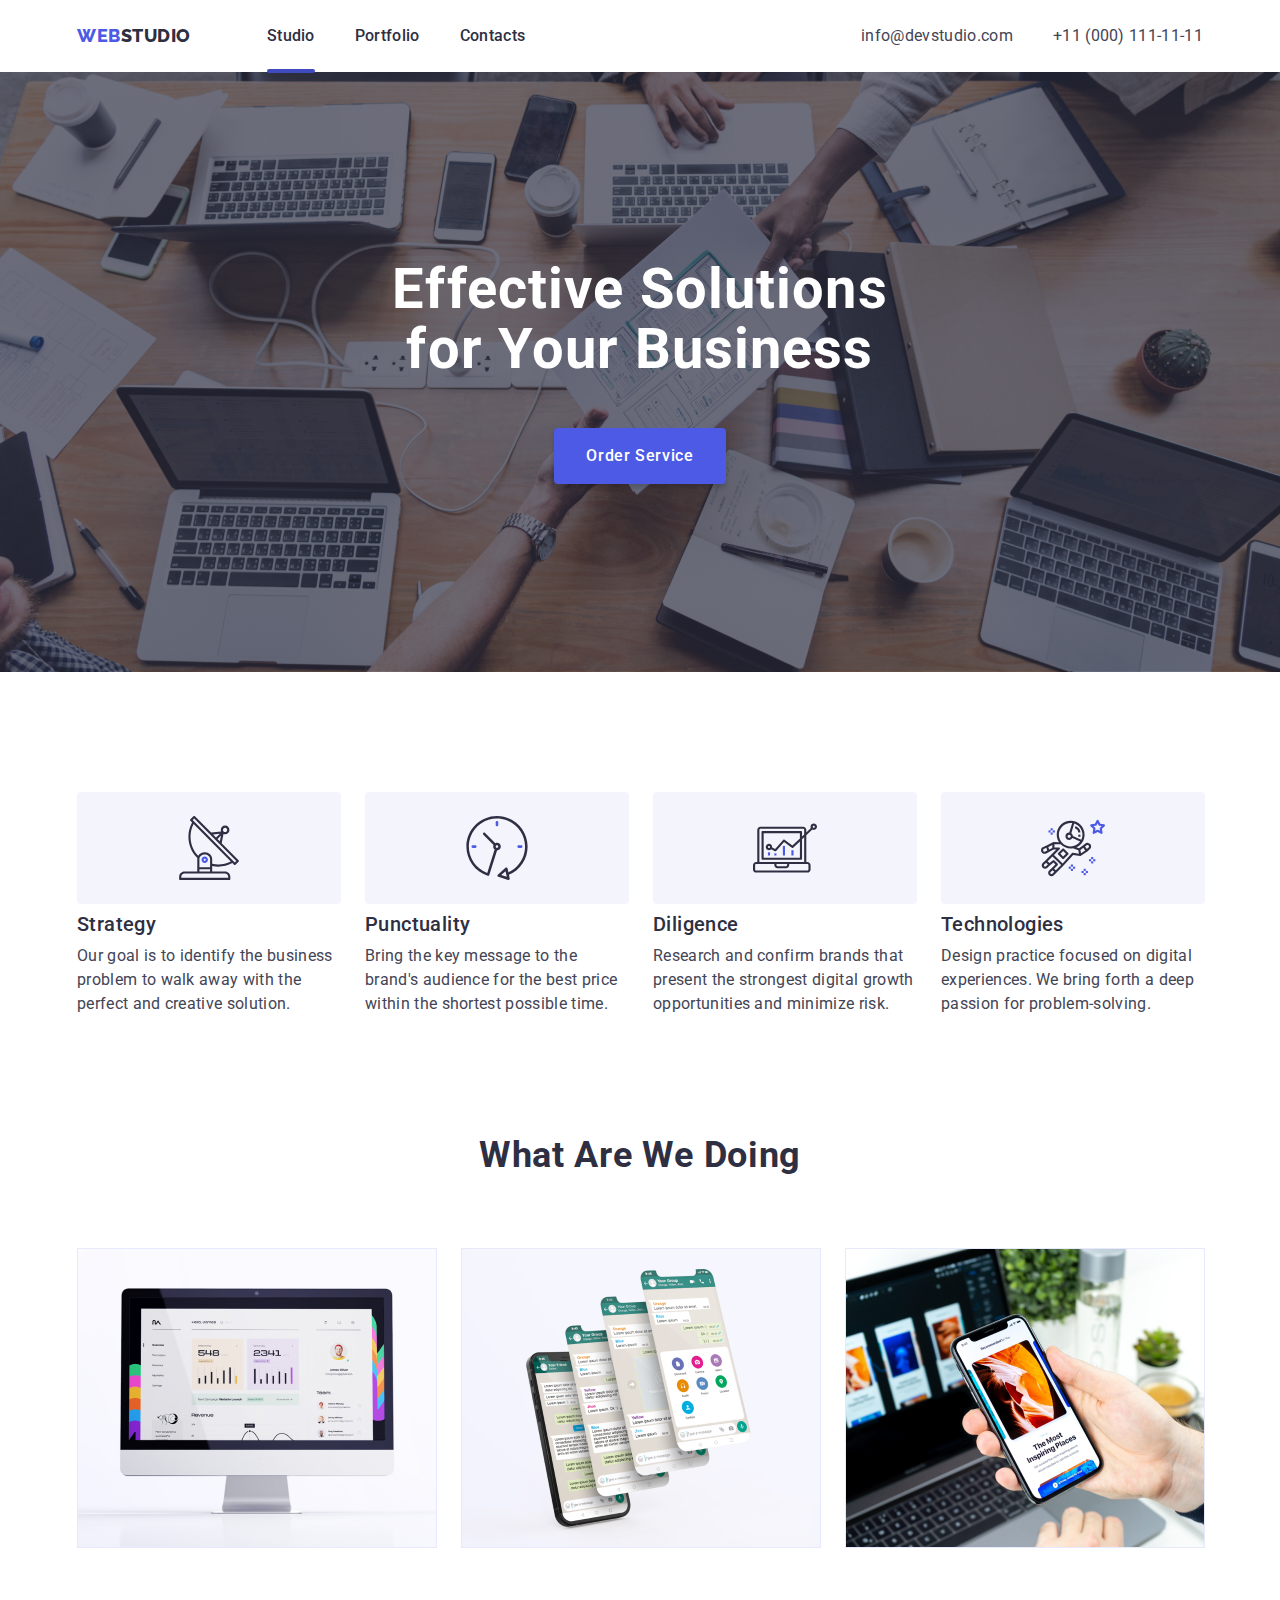
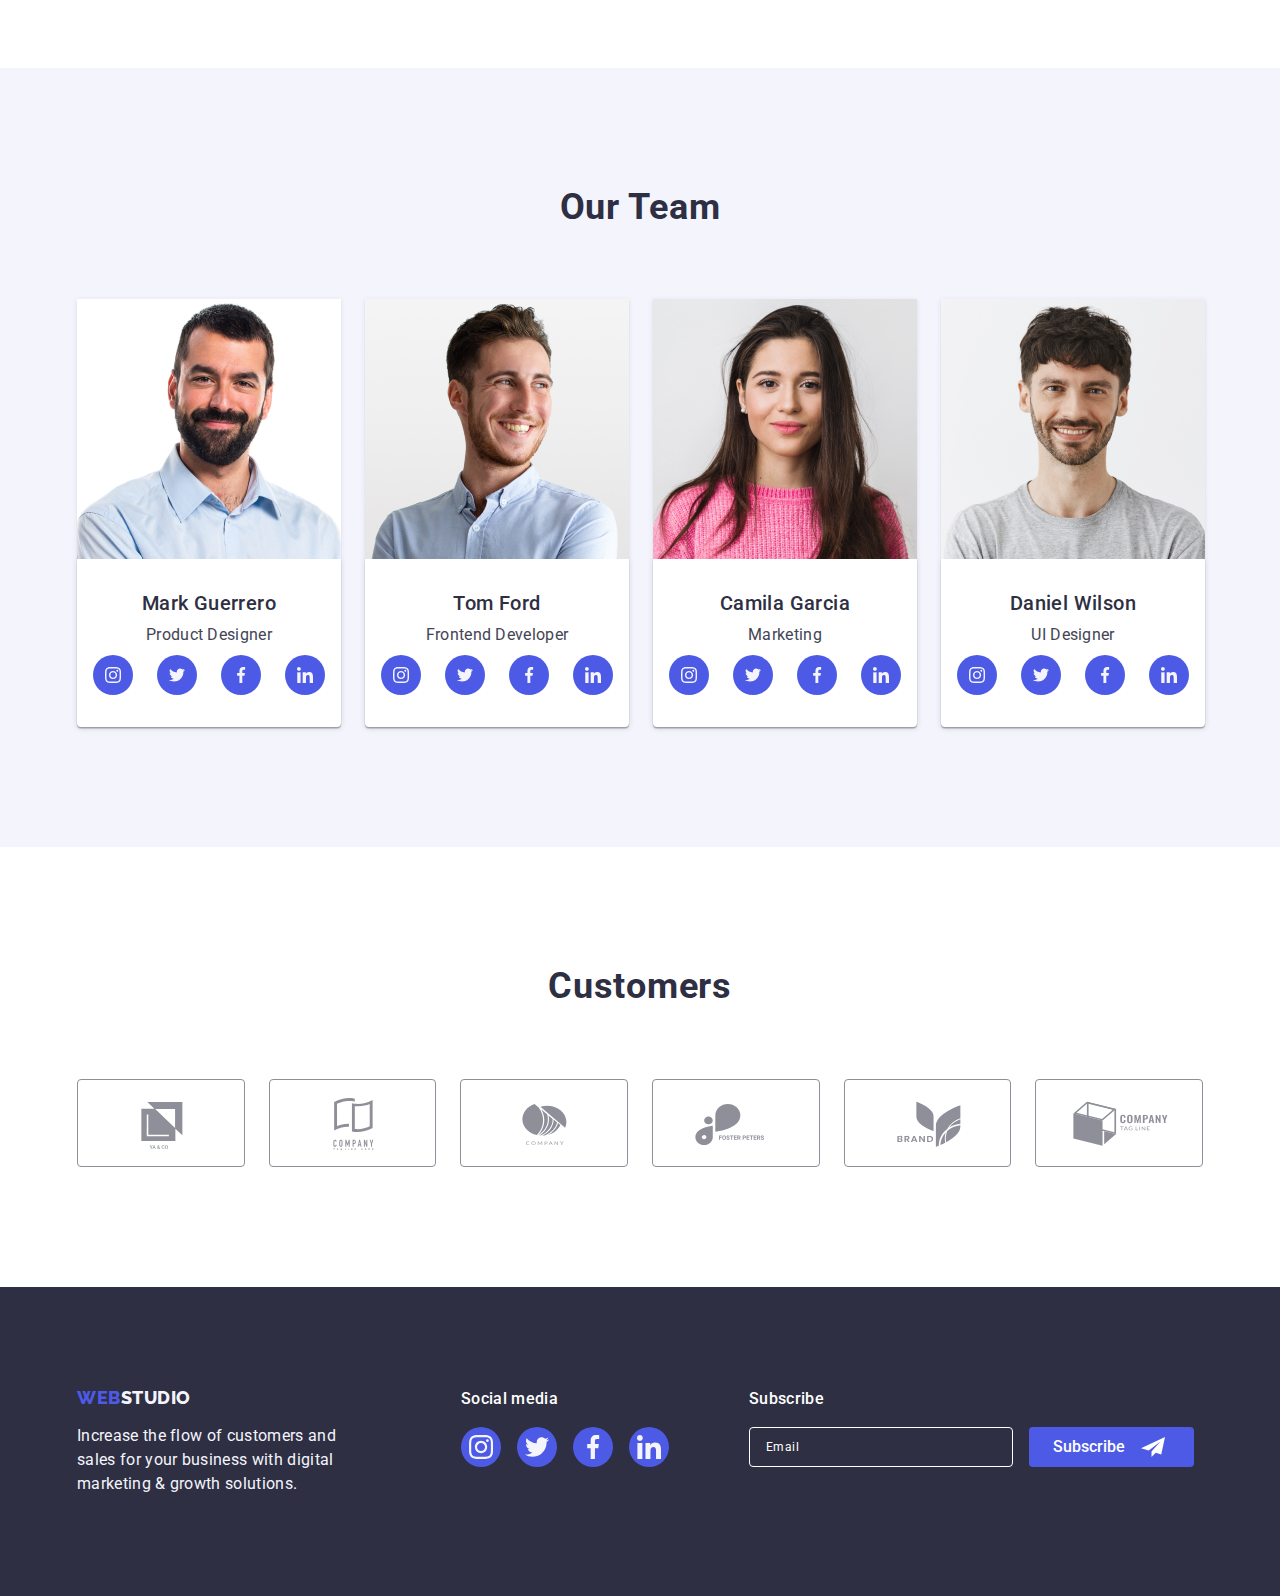
==== index.html @ 6d93e245 "new" ====
<!DOCTYPE html>
<html lang="en">
  <head>
    <meta charset="UTF-8" />
    <meta http-equiv="X-UA-Compatible" content="IE=edge" />
    <meta name="viewport" content="width=device-width, initial-scale=1.0" />
    <title>Document</title>
    <link rel="preconnect" href="https://fonts.googleapis.com" />
    <link rel="preconnect" href="https://fonts.gstatic.com" crossorigin />
    <link
      href="https://fonts.googleapis.com/css2?family=Raleway:wght@800&family=Roboto:wght@400;500;700;900&display=swap"
      rel="stylesheet"
    />
    <link
      rel="stylesheet"
      href="https://cdnjs.cloudflare.com/ajax/libs/modern-normalize/1.1.0/modern-normalize.min.css"
    />

    <link rel="stylesheet" href="./css/styles.css" />
  </head>
  <body>
    <header class="main-header">
      <div class="container page-header-container">
        <nav class="page-nav">
          <a class="logo  link" href="./index.html"
            >Web<span class="studio-header">Studio</span></a
          >

          <ul class="menu list">
            <li class="menu-item">
              <a
                class="menu-link menu-first-link link "
                href="./index.html"
                >Studio</a
              >
            </li>
            <li class="menu-item">
              <a class="menu-link  link" href="./portfolio.html">Portfolio</a>
            </li>
            <li class="menu-item">
              <a class="menu-link link" href="">Contacts</a>
            </li>
          </ul>
        </nav>
        <button type="button"

          class="mobile-menu-open js-open-menu" 
        >
          <svg class="mobile-menu-open-icon" width="32" height="22">
<use href="./images/icons.svg#icon-burger"></use>
          </svg>

          
        </button>
        
        <address class="contacts-font-normal contact-mail-phone">
          <ul class="list contact-flex">
            <li>
              <a
                class="contact  link contact-mail"
                href="mailto:info@devstudio.com"
                >info@devstudio.com</a
              >
            </li>
            <li>
              <a class="contact  link" href="tel:+110001111111"
                >+11 (000) 111-11-11</a
              >
            </li>
          </ul>
        </address>
      </div>
     
      </div>


<div class="mobile-menu js-menu-container">

  <div class="container mobile-menu-container">
<button class="mobile-menu-close-btn js-close-menu" >
    <svg class="mobile-menu-close-icon" width="8" height="8">
      <use href="./images/icons.svg#icon-close-black"></use>
    </svg>

    </button>
    <ul class="list menu-first-three">
            
            <li class="mobile-menu-first"><a class="mobile-menu-list link" href="./index.html">Studio</a></li>
            <li class="mobile-menu-first"><a class="mobile-menu-list link" href="./portfolio.html">Portfolio</a></li>
            <li class="mobile-menu-first"><a class="mobile-menu-list link" href="">Contacts</a></li>
          </ul>
            <ul class="list link menu-second-two">
              
              <li class="mobile-menu-number"><a class="mobile-menu-number link" href="tel:+110001111111"
                >+11 (000) 111-11-11</a
              ></li>
              <li class="mobile-menu-contact"><a class="link mobile-menu-contact"
                
                href="mailto:info@devstudio.com"
                >info@devstudio.com</a
              ></li>
            </ul>
         <ul class=" socials-menu list link">
                  <li class="social-list-item">
                    <a href="" class="social-list-link">
                      <svg class="social-list-icon" width="16" height="16">
                        <use href="./images/icons.svg#icon-instagram"></use>
                      </svg>
                    </a>
                  </li>
                  <li class="social-list-item">
                    <a href="" class="social-list-link">
                      <svg class="social-list-icon" width="16" height="16">
                        <use href="./images/icons.svg#icon-twitter"></use>
                      </svg>
                    </a>
                  </li>
                  <li class="social-list-item">
                    <a href="" class="social-list-link">
                      <svg class="social-list-icon" width="16" height="16">
                        <use href="./images/icons.svg#icon-facebook"></use>
                      </svg>
                    </a>
                  </li>
                  <li class="social-list-item">
                    <a href="" class="social-list-link">
                      <svg class="social-list-icon" width="16" height="16">
                        <use href="./images/icons.svg#icon-linkedin"></use>
                      </svg>
                    </a>
                  </li>
                </ul>

  </div>
  
</div>



    </header>



    <main>

<section class="section-effect-sol">
        <div class="container">
          <h1 class="effect-sol">Effective Solutions for Your Business</h1>
          <button class="order-btn" type="button" data-modal-open>
            Order Service
          </button>
        </div>
      </section>


<section class="four-blocks-section">
        <div class="container">
          <h2 class="visually-hidden container">title</h2>
          <ul class="four-blocks list">
            <li class="four-items item-strategy">
              <div class="block-icon-hide">
                <div class="four-icons-svg">
                <svg class="" width="64" height="64">
                  <use href="./images/icons.svg#icon-antenna"></use>
                </svg>
              </div>
              </div>
              

              <h3 class="higher-text-blocks">Strategy</h3>
              <p class="small-text-blocks">
                Our goal is to identify the business problem to walk away with
                the perfect and creative solution.
              </p>
            </li>
            <li class="four-items item-punctuality">
              <div class="block-icon-hide">
                <div class="four-icons-svg">
                <svg class="" width="64" height="64">
                  <use href="./images/icons.svg#icon-clock"></use>
                </svg>
              </div>
              </div>
              

              <h3 class="higher-text-blocks">Punctuality</h3>
              <p class="small-text-blocks">
                Bring the key message to the brand's audience for the best price
                within the shortest possible time.
              </p>
            </li>
            <li class="four-items item-diligence">
              <div class="block-icon-hide">
<div class="four-icons-svg">
                <svg class="" width="64" height="64">
                  <use href="./images/icons.svg#icon-diagram"></use>
                </svg>
              </div>


              </div>
              
              <h3 class="higher-text-blocks">Diligence</h3>
              <p class="small-text-blocks">
                Research and confirm brands that present the strongest digital
                growth opportunities and minimize risk.
              </p>
            </li>
            <li class="four-items item-technologies">
              <div class="block-icon-hide">
<div class="four-icons-svg">
                <svg class="" width="64" height="64">
                  <use href="./images/icons.svg#icon-astronaut"></use>
                </svg>
              </div>

              </div>
              

              <h3 class="higher-text-blocks">Technologies</h3>
              <p class="small-text-blocks">
                Design practice focused on digital experiences. We bring forth a
                deep passion for problem-solving.
              </p>
            </li>
          </ul>
        </div>
      </section>
      <section class="doing-section">
        <div class="container">
          <h2 class="we-re-doing-section">What are we doing</h2>
          <ul class="list doing-pics">
            <li class="item">
              <img
                src="./images/imageshw01/img1.jpg"
                alt="computer"
                width="360"
              />
            </li>
            <li class="item">
              <img
                src="./images/imageshw01/img2.jpg"
                alt="screen"
                width="360"
              />
            </li>
            <li class="item">
              <img src="./images/imageshw01/img3.jpg" alt="phone" width="360" />
            </li>
          </ul>
        </div>
      </section>

      <section class="section-team">
        <div class="container team-container">
          <h2 class="name-section">Our Team</h2>
          <ul class="list employees">
            <li class="team-names">


              <img srcset="./images/imageshw01/img4.jpg 1x, ./images/imageshw01/img4@2x.jpg 2x" src="./images/imageshw01/img4.jpg" alt="face" width="264" />
              <div class="name-card">
                <h3 class="higher-text">Mark Guerrero</h3>
                <p class="small-text">Product Designer</p>
                <ul class="social-list list">
                  <li class="social-list-item">
                    <a href="" class="social-list-link">
                      <svg class="social-list-icon" width="16" height="16">
                        <use href="./images/icons.svg#icon-instagram"></use>
                      </svg>
                    </a>
                  </li>
                  <li class="social-list-item">
                    <a href="" class="social-list-link">
                      <svg class="social-list-icon" width="16" height="16">
                        <use href="./images/icons.svg#icon-twitter"></use>
                      </svg>
                    </a>
                  </li>
                  <li class="social-list-item">
                    <a href="" class="social-list-link">
                      <svg class="social-list-icon" width="16" height="16">
                        <use href="./images/icons.svg#icon-facebook"></use>
                      </svg>
                    </a>
                  </li>
                  <li class="social-list-item">
                    <a href="" class="social-list-link">
                      <svg class="social-list-icon" width="16" height="16">
                        <use href="./images/icons.svg#icon-linkedin"></use>
                      </svg>
                    </a>
                  </li>
                </ul>
              </div>
            </li>
            <li class="team-names">
              <img srcset="./images/imageshw01/img5.jpg 1x, ./images/imageshw01/img5@2x.jpg 2x" src="./images/imageshw01/img5.jpg" alt="face" width="264" />
              <div class="name-card">
                <h3 class="higher-text">Tom Ford</h3>
                <p class="small-text">Frontend Developer</p>
                <ul class="social-list list">
                  <li class="social-list-item">
                    <a href="" class="social-list-link">
                      <svg class="social-list-icon" width="16" height="16">
                        <use href="./images/icons.svg#icon-instagram"></use>
                      </svg>
                    </a>
                  </li>
                  <li class="social-list-item">
                    <a href="" class="social-list-link">
                      <svg class="social-list-icon" width="16" height="16">
                        <use href="./images/icons.svg#icon-twitter"></use>
                      </svg>
                    </a>
                  </li>
                  <li class="social-list-item">
                    <a href="" class="social-list-link">
                      <svg class="social-list-icon" width="16" height="16">
                        <use href="./images/icons.svg#icon-facebook"></use>
                      </svg>
                    </a>
                  </li>
                  <li class="social-list-item">
                    <a href="" class="social-list-link">
                      <svg class="social-list-icon" width="16" height="16">
                        <use href="./images/icons.svg#icon-linkedin"></use>
                      </svg>
                    </a>
                  </li>
                </ul>
              </div>
            </li>
            <li class="team-names">
              <img srcset="./images/imageshw01/img6.jpg 1x, ./images/imageshw01/img6@2x.jpg 2x" src="./images/imageshw01/img6.jpg" alt="face" width="264" />
              <div class="name-card">
                <h3 class="higher-text">Camila Garcia</h3>
                <p class="small-text">Marketing</p>
                <ul class="social-list list">
                  <li class="social-list-item">
                    <a href="" class="social-list-link">
                      <svg class="social-list-icon" width="16" height="16">
                        <use href="./images/icons.svg#icon-instagram"></use>
                      </svg>
                    </a>
                  </li>
                  <li class="social-list-item">
                    <a href="" class="social-list-link">
                      <svg class="social-list-icon" width="16" height="16">
                        <use href="./images/icons.svg#icon-twitter"></use>
                      </svg>
                    </a>
                  </li>
                  <li class="social-list-item">
                    <a href="" class="social-list-link">
                      <svg class="social-list-icon" width="16" height="16">
                        <use href="./images/icons.svg#icon-facebook"></use>
                      </svg>
                    </a>
                  </li>
                  <li class="social-list-item">
                    <a href="" class="social-list-link">
                      <svg class="social-list-icon" width="16" height="16">
                        <use href="./images/icons.svg#icon-linkedin"></use>
                      </svg>
                    </a>
                  </li>
                </ul>
              </div>
            </li>
            <li class="team-names">
              <img srcset="./images/imageshw01/img7.jpg 1x, ./images/imageshw01/img7@2x.jpg 2x" src="./images/imageshw01/img7.jpg" alt="face" width="264" />
              <div class="name-card">
                <h3 class="higher-text">Daniel Wilson</h3>
                <p class="small-text">UI Designer</p>
                <ul class="social-list list">
                  <li class="social-list-item">
                    <a href="" class="social-list-link">
                      <svg class="social-list-icon" width="16" height="16">
                        <use href="./images/icons.svg#icon-instagram"></use>
                      </svg>
                    </a>
                  </li>
                  <li class="social-list-item">
                    <a href="" class="social-list-link">
                      <svg class="social-list-icon" width="16" height="16">
                        <use href="./images/icons.svg#icon-twitter"></use>
                      </svg>
                    </a>
                  </li>
                  <li class="social-list-item">
                    <a href="" class="social-list-link">
                      <svg class="social-list-icon" width="16" height="16">
                        <use href="./images/icons.svg#icon-facebook"></use>
                      </svg>
                    </a>
                  </li>
                  <li class="social-list-item">
                    <a href="" class="social-list-link">
                      <svg class="social-list-icon" width="16" height="16">
                        <use href="./images/icons.svg#icon-linkedin"></use>
                      </svg>
                    </a>
                  </li>
                </ul>
              </div>
            </li>
          </ul>
        </div>
      </section>


      <section class="customers">
        <div class="container">
          <h2 class="name-section">Customers</h2>
          <ul class="list customers-list">
            <li class="cust-item">
              <a href="" class="cust-link">
                <svg class="cust-icon" width="104" height="56">
                  <use href="./images/icons.svg#icon-logo1"></use>
                </svg>
              </a>
            </li>
            <li class="cust-item">
              <a href="" class="cust-link">
                <svg class="cust-icon" width="104" height="56">
                  <use href="./images/icons.svg#icon-logo2"></use>
                </svg>
              </a>
            </li>
            <li class="cust-item">
              <a href="" class="cust-link">
                <svg class="cust-icon" width="104" height="56">
                  <use href="./images/icons.svg#icon-logo3"></use>
                </svg>
              </a>
            </li>
            <li class="cust-item">
              <a href="" class="cust-link">
                <svg class="cust-icon" width="104" height="56">
                  <use href="./images/icons.svg#icon-logo4"></use>
                </svg>
              </a>
            </li>
            <li class="cust-item">
              <a href="" class="cust-link">
                <svg class="cust-icon" width="104" height="56">
                  <use href="./images/icons.svg#icon-logo5"></use>
                </svg>
              </a>
            </li>
            <li class="cust-item">
              <a href="" class="cust-link">
                <svg class="cust-icon" width="104" height="56">
                  <use href="./images/icons.svg#icon-logo6"></use>
                </svg>
              </a>
            </li>
          </ul>
        </div>
      </section>

      <footer class="footer-back">
      <div class="footer-gap container">
        <div class="flex-logo-and-social">
 <div class="footer-content">
          <a class="logo link footer-link" href="./index.html"
            >Web<span class="studio-footer">Studio</span></a
          >

          <p class="footer-text">
            Increase the flow of customers and sales for your business with
            digital marketing & growth solutions.
          </p>
        </div>
        <div class="footer-media-block">
          <p class="footer-text-social">Social media</p>
          <ul class="social-list-footer list">
            <li class="social-list-item">
              <a href="" class="footer-media-hover">
                <svg class="social-list-icon" width="24" height="24">
                  <use href="./images/icons.svg#icon-instagram"></use>
                </svg>
              </a>
            </li>
            <li class="social-list-item">
              <a href="" class="footer-media-hover">
                <svg class="social-list-icon" width="24" height="24">
                  <use href="./images/icons.svg#icon-twitter"></use>
                </svg>
              </a>
            </li>
            <li class="social-list-item">
              <a href="" class="footer-media-hover">
                <svg class="social-list-icon" width="24" height="24">
                  <use href="./images/icons.svg#icon-facebook"></use>
                </svg>
              </a>
            </li>
            <li class="social-list-item">
              <a href="" class="footer-media-hover">
                <svg class="social-list-icon" width="24" height="24">
                  <use href="./images/icons.svg#icon-linkedin"></use>
                </svg>
              </a>
            </li>
          </ul>
        </div>

        </div>
       

        <div class="footer-subscribe">
          <p class="footer-text-social">Subscribe</p>

          <div class="email-and-plane ">
            <form class="form-footer">
              <input
                class="email-footer-input"
                type="email"
                name="user_email"
                placeholder="Email"
                pattern="[a-z0-9._%+-]+@[a-z0-9.-]+\.[a-z]{2,}$"
              />
           

            
              <button class="subscribe-button subscribe-btn-icon" type="submit">
                Subscribe
                <svg class="plane-icon" width="24" height="24">
                  <use href="./images/icons.svg#icon-subscribe"></use>
                </svg>
              </button>
            </form>
            </div>
          </div>
        </div>
      </div>
    </footer>


    <div class="backdrop is-hidden" data-modal>
      <div class="modal">
        <button type="button" class="modal-close-btn" data-modal-close>
          <svg class="modal-close-btn-icon" width="8" height="8">
            <use href="./images/icons.svg#icon-close-black"></use>
          </svg>
        </button>
        <p class="modal-highlight">
          Leave your contacts and we will call you back
        </p>
        <form class="modal-form">
          <label class="modal-form-field">
            <span class="modal-form-input-desc">Name</span>
            <span class="modal-form-input-wrapper">
              <input
                type="text"
                name="user_name"
                class="modal-form-input"
                required
                pattern="[a-zA-Zа-яА-ЯіІїЇ]+"
                minlength="2"
              />
              <svg class="modal-form-input-icon" width="18" height="24">
                <use href="./images/icons.svg#icon-person"></use>
              </svg>
            </span>
          </label>
          <label class="modal-form-field">
            <span class="modal-form-input-desc">Phone</span>
            <span class="modal-form-input-wrapper">
              <input
                type="tel"
                name="user_phone"
                class="modal-form-input"
                required
                pattern="[0-9]{3}-[0-9]{3}-[0-9]{2}-[0-9]{2}"
                title="xxx-xxx-xx-xx"
              />
              <svg class="modal-form-input-icon" width="18" height="24">
                <use href="./images/icons.svg#icon-phone"></use>
              </svg>
            </span>
          </label>
          <label class="modal-form-field">
            <span class="modal-form-input-desc">Email</span>
            <span class="modal-form-input-wrapper">
              <input
                type="email"
                name="user_email"
                class="modal-form-input"
                required
                pattern="[a-z0-9._%+-]+@[a-z0-9.-]+\.[a-z]{2,}$"
              />
              <svg class="modal-form-input-icon" width="18" height="24">
                <use href="./images/icons.svg#icon-email"></use>
              </svg>
            </span>
          </label>
          <label class="modal-form-field">
            <span class="modal-form-input-desc">Comment</span>
            <textarea
              name="user_message"
              class="modal-form-message"
              placeholder="Text input"
            ></textarea>
          </label>

          <label for="user-policy" class="label-check">
            <input
              id="user-policy"
              type="checkbox"
              name="user_policy"
              class="checkbox"
            />
            <span class="icon-check"> </span>

            I accept the terms and conditions of the
            <a class="modal-privacy-policy" href="">Privacy Policy</a>
          </label>
          <button class="send-btn" type="submit" class="modal-form-submit">
            Send
          </button>
        </form>
      </div>
    </div>

    <script src="./js/modal.js"></script>


      
    </main>

    
   
<script src="./js/mobile-menu.js"></script>

      </body>
</html>
---- css/styles.css ----
:root {
    --primary-text-color: #434455;
    --ocean-color: #404bbf;
    --iris-color: #4d5ae5;
    --primary-white-color: #e5e5e5;
    --header-words-color: #2E2F42;
    
}

 .menu {
     display: none;
 }


 .modal {
     position: absolute;
     width: 392px;
     height: 584px;
     background-color: #FCFCFC;
     box-shadow: 0px 1px 1px rgba(0, 0, 0, 0.14), 0px 1px 3px rgba(0, 0, 0, 0.12), 0px 2px 1px rgba(0, 0, 0, 0.2);
     border-radius: 4px;
     top: 50%;
     left: 50%;
     transform: translate(-50%, -50%) scale(1);
     padding: 72px 24px 24px 24px;

 }

 .four-blocks {
     display: flex;
     flex-wrap: wrap;
     gap: 72px 24px;

 }

 .effect-sol {
     margin: 0 auto 72px;
    font-weight: 700;
        text-align: center;
        letter-spacing: 0.02em;
 }


 .order-btn {
     margin: 0 auto;
     font-family: 'Roboto', sans-serif;
     font-weight: 500;
     font-size: 16px;
     line-height: 1.5;
     display: flex;
     align-items: center;

     letter-spacing: 0.04em;
     color: #FFFFFF;
     background-color: #4D5AE5;
     box-shadow: 0px 4px 4px rgba(0, 0, 0, 0.15);
     border-radius: 4px;
     padding-top: 16px;
     padding-left: 32px;
     padding-bottom: 16px;
     padding-right: 32px;

     cursor: pointer;
     border: transparent;
     display: block;
     min-width: 169px;
     height: 56px;
     transition: background-color 250ms cubic-bezier(0.4, 0, 0.2, 1);



 }
 
h1,h2,h3,h4,p {
    margin-top: 0;
    margin-bottom: 0;
}

ul, ol {
    margin-top: 0;
    margin-bottom: 0;
    padding-left: 0;
}

img {
    display: block;
}
.link {
    text-decoration: none;
}

button {
    cursor: pointer;
}

.current {
    color: var(--ocean-color);
}
    body {
        font-family: 'Roboto', sans-serif;
        background-color:#FFFFFF;
        color: var(--primary-text-color)
    }
    .list {
        list-style: none;
    }

    .container {
        padding-left: 16px;
        padding-right: 16px;
       
        
    }

         .visually-hidden {
    
             position: absolute;
             width: 1px;
             height: 1px;
             margin: -1px;
             border: 0;
             padding: 0;
             white-space: nowrap;
             clip-path: inset(100%);
             clip: rect(0 0 0 0);
             overflow: hidden;
         }

          .mobile-menu-close-btn {
            background: transparent;
border: 1px solid #E7E9FC;
            padding: 0;
            line-height: 0;
            position: absolute;
            top: 24px;
            right: 24px;
            display: flex;
            justify-content: center;
                align-items: center;
                width: 24px;
                height: 24px;
                border-radius: 50%;
          }
address {
    font-style: normal;
}

.mobile-menu-open-icon {
    stroke: black;
    justify-content: center;
        align-items: center;
     
}
.mobile-menu-open {
    background-color: transparent;
    border: none;
    padding: 0;
    line-height: 0;
    top: 24px;
    right: 16px;
    padding-bottom: 24px;
}



.section-effect-sol {
    background-color: #2E2F42;
    background-repeat: no-repeat;
    background-position: center;
    background-size: cover;
    margin-left: auto;
    margin-right: auto;
}
           @media screen and (min-width: 428px) {
        .container {
            width: 426px;
            margin-left: auto;
            margin-right: auto;
    
        } }


.four-blocks-section {
    padding: 96px 0;
    gap: 24px;
}


.four-icons-svg {
    background-color: #F4F4FD;
    justify-content: center;
    align-items: center;
    border-radius: 4px;
    display: flex;
    width: 264px;
    height: 112px;
    margin-bottom: 8px;
}

 .higher-text-blocks {
     letter-spacing: 0.02em;
     color: var(--header-words-color);
     margin-bottom: 8px;

 }



 .small-text-blocks {
     font-size: 16px;
     line-height: 1.5;

     letter-spacing: 0.02em;
     color: var(--primary-text-color);

 }


  .doing-section {

      padding-bottom: 120px;
  }

  .we-re-doing-section {

      font-weight: 700;
      font-size: 36px;
      line-height: 1.11;
      text-align: center;
      letter-spacing: 0.02em;
      text-transform: capitalize;
      color: var(--header-words-color);
      background-color: #FFFFFF;
      margin-bottom: 72px;

  }

  .doing-pics {
      display: flex;
      justify-content: space-between;
      gap: 24px;
  }


 .page-header-container {
     display: flex;}

    /* @media screen and (min-width: 428px) { */
       
/* .modal {
        position: absolute;
        width: 392px;
        height: 584px;
        background-color: #FCFCFC;
        box-shadow: 0px 1px 1px rgba(0, 0, 0, 0.14), 0px 1px 3px rgba(0, 0, 0, 0.12), 0px 2px 1px rgba(0, 0, 0, 0.2);
        border-radius: 4px;
        top: 50%;
        left: 50%;
        transform: translate(-50%, -50%) scale(1);
        padding: 72px 24px 24px 24px;

    }
.four-blocks {
        display: flex;
        flex-wrap: wrap;
        gap: 72px 24px;

    }
        .effect-sol {
                margin: 0 auto 72px;
            }
        
        .container {
            width: 426px;
            margin-left: auto;
                margin-right: auto;
            
        }

          .effect-sol {
              font-weight: 700;
    
              text-align: center;
              letter-spacing: 0.02em;
          } */
           
    /* } */

    @media screen and (min-width: 768px) {
.section-team {
        padding-top: 120px;
        padding-bottom: 120px;

    }
.modal {
        width: 408px;
        

    }
/* .four-items {
    width: 356px;
} */

.effect-sol {
        font-size: 56px;
        line-height: 1.07;
        
                margin: 0 auto 36px;
            

    }

        .section-effect-sol {
                background-image: linear-gradient(rgba(46, 47, 66, 0.7), rgba(46, 47, 66, 0.7)), url(../images/imageshw07/bg_tablet.jpg);
            }
        .container {
                width: 766px;
                 
            }
                       
            .mobile-menu-open {
                display: none;
            }

                         .menu {
                             display: flex;
                             align-items: center;
                             gap: 40px;
                             margin-left: 120px;
                         }

                .menu-link {
                    display: block;
                    font-weight: 500;
                    font-size: 16px;
                    line-height: 1.5;
                    letter-spacing: 0.02em;
                    color: #2e2f42;
                    padding: 24px 0;
                    transition: color 250ms cubic-bezier(0.4, 0, 0.2, 1);
                    position: relative;
        
                }

    .menu-link:hover {
                                    color: var(--ocean-color);
                                }
                
   .menu-link:focus {
                                    color: var(--ocean-color);
                                }

 .page-header-container {
                     align-items: center;
                   justify-content: space-between;
                                                                }
   
   .contact {

       font-size: 16px;
       line-height: 1.5;
       letter-spacing: 0.02em;
       color: var(--primary-text-color);
       transition: color 250ms cubic-bezier(0.4, 0, 0.2, 1);


   }

   .contact:hover {
       color: var(--ocean-color)
   }

   .contact:focus {
       color: var(--ocean-color);
   }

   .link {
       text-decoration:none;
   }

   .page-nav {
       display: flex;
       align-items: center;
       margin-right: auto;
   }

   .studio-header {
       color: #2E2F42;
   }

   .menu-item {
       gap: 40px;
   }

   
   .menu-first-link::after {
       display: block;
       content: "";
       width: 48px;
       height: 4px;
       background-color: #404BBF;
       border-radius: 2px;
       margin: 0 auto;
       position: absolute;
       bottom: -1px;
   }

   .menu-second-link::after {
       display: block;
       content: "";
       width: 66px;
       height: 4px;
       background-color: #404BBF;
       border-radius: 2px;
       margin: 0 auto;
       position: absolute;
       bottom: -1px;

   }

   .menu-third-link::after {
       display: block;
       content: "";
       width: 67px;
       height: 4px;
       background-color: #404BBF;
       border-radius: 2px;
       margin: 0 auto;
       position: absolute;
       bottom: -1px;

   }
   
.customers-list {
    gap: 24px;
}   


.mobile-menu {
    display: none;
}
        }





                                                            
        @media screen and (min-width: 1158px) {
.four-blocks {
        flex-wrap: nowrap;


    }
            
.effect-sol {
                    margin: 0 auto 48px;
}
.section-effect-sol {
        background-image: linear-gradient(rgba(46, 47, 66, 0.7), rgba(46, 47, 66, 0.7)), url(../images/imageshw04/bg1-hw4.jpg);
            padding: 188px 0;
    }
            .menu {
                    margin-left: 76px;
                }
            .container {
                width: 1158px;
    
            }

                        .contact-flex {
                            display: flex;
                            gap: 40px;
                        } 



.cust-item {
    width: calc((100% - 120px)/6);

}

.customers {

    padding-top: 120px;
    padding-bottom: 120px;
}


.small-text-blocks {
        font-weight: 400;
}

.higher-text-blocks {
    font-weight: 500;
        font-size: 20px;
        line-height: 1.2;
}
.four-blocks-section {
    padding: 120px 0;
    gap: 24px;
}

 .footer-back {
     background-color: #2e2f42;
     padding: 100px 0;
 }
 .footer-gap {
     display: flex;
     align-items: baseline;
 }
 .footer-content {
     margin-right: 120px;
      
 }

 .footer-media-block {
    margin-right: 80px;
 }
 .form-footer {
     display: flex;
 }

.flex-logo-and-social {
    display: flex;
}
 .email-footer-input {
     width: 264px;
 }


        }


 









@media screen and (max-width:1158px) {

    

.employees {
            display: flex;
            flex-wrap: wrap;
            margin-left: auto;
                margin-right: auto;
            
        }

        
}



@media screen and (max-width:1157px) {

    .section-effect-sol {
            
            padding: 112px 0;
            
    
        }
     .cust-item {
            margin-bottom: 72px;
        }
        .customers {
           padding-top: 96px;
           padding-bottom: 96px; 
        }
        .doing-section {
                    display: none;
        }

        
        .block-icon-hide {
            display: none;
        }

.small-text-blocks {
        font-weight: 500;
}

        .higher-text-blocks {
            font-weight: 700;
                font-size: 36px;
                line-height: 1.1;
        }

                

  .footer-back {
    background-color: #2e2f42;
   padding: 96px 0;
                
                
                                 }
}

       
@media screen and  (min-width:768px) and (max-width:1157px) {
.team-container {
    width: 584px;
}
    .menu {
        margin-left: 120px;
    }

.four-items {
    width: calc((100% - 32px)/2);
}
   
        .cust-item {
            width: calc((100% - 48px)/3);
    
        }
      
        .employees {
            gap: 24px;

        }

           
                   .form-footer {
                       display: flex;
                   }
           .footer-media-block {
             margin-right: 80px;
           
                                   }
                   
            .flex-logo-and-social {
                display: flex;
                margin-bottom: 72px;
                gap: 24px;
            }

                        .subscribe-button {
                            margin-left: 8px;
                        }

   .email-footer-input {
       width: 264px;
   }

   
                                                }
           
  @media screen and (max-width:767px) {
.contacts-font-normal {
        display: none;
    }

        .main-header {
            padding-top: 24px;
        }
  }


@media screen and (min-width:428px) and (max-width:767px) {
    
.team-container {
    width: 296px;
}
    .section-effect-sol {
            background-image: linear-gradient(rgba(46, 47, 66, 0.7), rgba(46, 47, 66, 0.7)), url(../images/imageshw07/bg_mobile.jpg);
    
        }
    
       
    
        
    
        .section-team {
            padding-top: 96px;
            padding-bottom: 96px;
        }
    
    
       
    
        .customers-list {
            gap: 16px;
        }
    
        .higher-text-blocks {
            text-align: center;
    
        }
    
    
        .footer-gap {
            display: inline-block;
        }
    
        .footer-media-block {
            margin-bottom: 72px;
        }
    
        .subscribe-button {
            margin-top: 16px;
        }
    .page-header-container {
justify-content: space-between;       }
    .effect-sol {
    font-size: 36px;
    line-height: 1.1;

       text-transform: capitalize; 
    }

    .cust-item {
        width: calc((100% - 16px)/2);

    }
          .form-footer {
              display: block;
            align-items: center;
                text-align: center;
                margin-right: auto;
                    margin-left: auto;

          }

          .footer-back {
                        text-align: center;
          }
            
            .footer-media-block {
                margin-right: auto;
                margin-left: auto;
            }

                        .footer-content {
                            margin-right: auto;
                            margin-left: auto;
                            
                            margin-bottom: 72px;
                        }

           .subscribe-button {
            margin-right: auto;
                margin-left: auto;
           }
  
.email-footer-input {
width: 398px ;}

.small-text-blocks {
    width: 396px;
}
}




 @media screen and (min-device-pixel-ratio: 2) and (max-width: 767px), screen and (min-resolution: 192dpi) and (max-width: 767px), screen and (min-resolution: 2dppx) and (max-width: 767px)
 {
    .section-effect-sol {
background-image: linear-gradient(rgba(46, 47, 66, 0.7), rgba(46, 47, 66, 0.7)), url(../images/imageshw07/bg_mobile@2x.jpg);
    }
 }  


  @media screen and (min-device-pixel-ratio: 2) and (min-width: 768px),
  screen and (min-resolution: 192dpi) and (min-width: 768px),
  screen and (min-resolution: 2dppx) and (min-width: 768px) {
      .section-effect-sol {
          background-image: linear-gradient(rgba(46, 47, 66, 0.7), rgba(46, 47, 66, 0.7)), url(../images/imageshw07/bg_tablet@2x.jpg);
      }
  }




@media screen and (min-device-pixel-ratio: 2) and (min-width: 1158px),
screen and (min-resolution: 192dpi) and (min-width: 1158px),
screen and (min-resolution: 2dppx) and (min-width: 1158px) {
    .section-effect-sol {
        background-image: linear-gradient(rgba(46, 47, 66, 0.7), rgba(46, 47, 66, 0.7)), url(../images/imageshw07/bg_desk@2x.jpg);
    }
}





         .contact:focus {
            color: var(--ocean-color);
         }  

         .team-names {
            text-align: center;
            box-shadow: 0px 1px 6px rgba(46, 47, 66, 0.08),
                0px 1px 1px rgba(46, 47, 66, 0.16),
                0px 2px 1px rgba(46, 47, 66, 0.08);
            border-radius: 0px 0px 4px 4px;
            background-color: #FFFFFF;       }

    
     .logo {
        font-family: 'Raleway', sans-serif;
        font-weight: 800;
        font-size: 18px;
        line-height: 1.17;
        letter-spacing: 0.03em;
        text-transform: uppercase;
        color: #4d5ae5;
     }
     .change-color-btn {
       font-family: 'Roboto', sans-serif;
            font-weight: 500;
            font-size: 16px;
            line-height: 1.5;
            letter-spacing: 0.04em;
            color: var(--iris-color);
            background-color: #F4F4FD;
            cursor: pointer;
            border: 1px solid #E7E9FC;
                border-radius: 4px;
                padding: 12px 24px;
                border-radius: 4px;
            transition-property: background-color, color, border, box-shadow;
            transition-duration: 250ms;
            transition-timing-function: cubic-bezier(0.4, 0, 0.2, 1);
      
     }

.btn-filter {
    display: flex;
    justify-content: center;
    gap: 24px;
   
    
        margin-bottom: 72px;
        
    
}




     .change-color-btn:hover {
        color: #FFFFFF;
        background-color: var(--ocean-color);
        border: 1px solid transparent;
        box-shadow: 0px 3px 1px rgba(0, 0, 0, 0.1), 0px 2px 1px rgba(0, 0, 0, 0.08), 0px 2px 2px rgba(0, 0, 0, 0.12);
     }
     .change-color-btn:focus {
   
    color: #FFFFFF;
    background-color: var(--ocean-color);
    border: 1px solid transparent;
    box-shadow: 0px 3px 1px rgba(0, 0, 0, 0.1), 0px 2px 1px rgba(0, 0, 0, 0.08), 0px 2px 2px rgba(0, 0, 0, 0.12);
     }

     

    

     .order-btn:hover,
     .order-btn:focus {
        background-color: var(--ocean-color);
     }

     .effect-sol {
        
            font-weight: 700;
            font-size: 56px;
            line-height: 1.07;           
            text-align: center;
            letter-spacing: 0.02em;
            color: #FFFFFF;
           
                max-width: 496px;

     }

     
     

     .small-text {
        font-weight: 400;
            font-size: 16px;
            line-height: 1.5;           
            
            letter-spacing: 0.02em;
            color: var(--primary-text-color);

            margin-bottom: 8px;
            
                
     }
          
    
        .higher-text {
            font-weight: 500;
                font-size: 20px;
                line-height: 1.2;
        letter-spacing: 0.02em;
            color: var(--header-words-color);
            margin-bottom: 8px;
        }
     .name-section {
        
            font-weight: 700;
            font-size: 36px;
            line-height: 1.1;            
            text-align: center;
            letter-spacing: 0.02em;
            text-transform: capitalize;
            color: var(--header-words-color);
            margin-bottom: 72px;
            
        
     }

   
     .name-card {
        box-shadow: 0px 1px 6px rgba(46, 47, 66, 0.08), 0px 1px 1px rgba(46, 47, 66, 0.16), 0px 2px 1px rgba(46, 47, 66, 0.08);
            border-radius: 0px 0px 4px 4px;
           
            padding: 32px 0;
     }


     .social-list-link {
        display: flex;
        justify-content: center;
        align-items: center;
        width: 40px;
        height: 40px;
        border-radius: 50%;
        background-color:#4d5ae5;
        gap: 16px;
        transition: background-color 250ms cubic-bezier(0.4, 0, 0.2, 1);
     }

     .social-list-link:hover,
     .social-list-link:focus {
        background-color: #404bbf;
     }
     .social-list {
        display: flex;
        justify-content: center;
        gap: 24px;
     }

         .social-list-footer {
             display: flex;
             justify-content: center;
             gap: 16px;
         }

      .social-list-icon {
        fill: #F4F4FD;
      }
     




.cust-link:hover,
.cust-link:focus {
    color:  #404BBF;
    fill: #404BBF;
    border-color: #404bbf;

}



.card-link {
    display: block;
    position: relative;
    transition: box-shadow 250ms cubic-bezier(0.4, 0, 0.2, 1);
    
}
.cards-filter {
    display: flex;
    flex-wrap: wrap;
    justify-content: space-between;
    column-gap: 24px;
    row-gap: 48px;

    
}

.filter-card {
    border: 1px solid #E7E9FC;
    
    padding: 32px 16px;
    border-top: none;
    
   
          
}

.card {
    
    width: calc((100% - 48px) / 3);
    
}

.card-link:focus {
    
        box-shadow: 0px 1px 6px rgba(46, 47, 66, 0.08), 0px 1px 1px rgba(46, 47, 66, 0.16), 0px 2px 1px rgba(46, 47, 66, 0.08);
        
}
.card-link:hover {
   
        box-shadow: 0px 1px 6px rgba(46, 47, 66, 0.08), 0px 1px 1px rgba(46, 47, 66, 0.16), 0px 2px 1px rgba(46, 47, 66, 0.08);
}

.filter-card:nth-child(3n) {
    margin-right: 0;
}



    
            
     .footer-text {
        
            font-size: 16px;
            line-height: 1.5;
            letter-spacing: 0.02em;
            color:#F4F4FD;
            margin: 0 auto;
            width: 264px;
            text-align: left;
            
     }




.customers-list {
    display: flex;
        align-items: center;
        
        flex-wrap: wrap;
}

    .cust-link {
        display: flex;
        justify-content: center;
        align-items: center ;
        width: 100%;
        height: 88px;
        background-color: #ffffff;
      fill: #8E8F99;
      border-radius: 4px;
       
        border: 1px solid #8e8f99;
        color: #8e8f99;
        transition-property: color, fill, border;
        transition-duration: 250ms;
        transition-timing-function: cubic-bezier(0.4, 0, 0.2, 1);
        
       

    }

    
     .menu-link:hover {
        color: var(--ocean-color);
        }

     .menu-link:focus {
        color: var(--ocean-color);
     }


.footer-link {
    display: inline-block;
    margin-bottom: 16px;
}

     

     .footer-text-social {
        font-family: 'Roboto';
            font-style: normal;
            font-weight: 500;
            font-size: 16px;
            line-height: 1.5 ;
           letter-spacing: 0.02em;
        margin-bottom: 16px;
          color: #FFFFFF;

     }

     
     
     .footer-media-hover {
        display: flex;
            justify-content: center;
            align-items: center;
            width: 40px;
            height: 40px;
            border-radius: 50%;
            background-color: #4d5ae5;
            transition: background-color 250ms cubic-bezier(0.4, 0, 0.2, 1);
     }
     .footer-media-hover:hover,
     .footer-media-hover:focus {
        
                background-color: #31D0AA;
            
     }

          .studio-footer {
              color: #f4f4fd;
            }
        
            .studio-header {
              color: #2E2F42;  
            }

          
            
    .section-team {
        color: #F4F4FD;
       background-color: #F4F4FD;

    }

    .employees {
        display: flex;
        gap: 24px;
                            align-items: center;
                            text-align: center;
    }
   

   
.section-portfolio {
    padding-top: 96px;
    padding-bottom: 120px;
}
   
.small-text-footer {
font-family: 'Roboto';
    font-style: normal;
    font-weight: 500;
    font-size: 16px;
    line-height: 1.5;
    letter-spacing: 0.02em;
    color: #FFFFFF;
    margin-bottom: 16px;
}




.footer-subscribe {
    margin-left: 0;
}



    
    .subscribe-button {
text-decoration: none;
display: inline-flex;
padding-left: 24px;
padding-top: 8px;
padding-bottom: 8px;
background-color: var(--iris-color);
border: var(--iris-color);
color: #FFFFFF;
font-family: 'Roboto';
    font-style: normal;
    font-weight: 500;
    font-size: 16px;
    line-height: 1.5;
    width: 165px;
    border-radius: 4px;
    cursor: pointer;
    transition-property: background-color border;
        transition-duration: 250ms;
        transition-timing-function: cubic-bezier(0.4, 0, 0.2, 1);
    }

.subscribe-button:hover,
.subscribe-button:focus {
    background-color: var(--ocean-color);
    border-color: var(--ocean-color)
}

.subscribe-btn-icon {
    display: flex;
    
}



.plane-icon {
   
  fill: #FFFFFF;
  margin-left: 16px;
}


.email-and-plane {
    display: flex;
    gap: 24px;

}


.menu-first-link::after {
    display: block;
    content: "";
    width: 48px;
    height: 4px;
    background-color: #404BBF;
    border-radius: 2px;
    margin: 0 auto;
    position: absolute;
    bottom: -1px;
}
          .menu-second-link::after {
              display: block;
              content: "";
              width: 66px;
              height: 4px;
              background-color: #404BBF;
              border-radius: 2px;
              margin: 0 auto;
                        position: absolute;
                        bottom: -1px;
    
          }

                        .menu-third-link::after {
                            display: block;
                            content: "";
                            width: 67px;
                            height: 4px;
                            background-color: #404BBF;
                            border-radius: 2px;
                            margin: 0 auto;
                                        position: absolute;
                                        bottom: -1px;
            
                        }
     .backdrop {
        position: fixed;
        z-index: 100;
        top: 0;
        left: 0;
        width: 100%;
        height: 100%;
        background-color: rgba(46, 47, 66, 0.4);
        transition: opacity 250ms cubic-bezier(0.4, 0, 0.2, 1), visibility 250ms cubic-bezier(0.4, 0, 0.2, 1);
        opacity: 1
        
     }
     
.backdrop.is-hidden {
    opacity: 0;
    visibility: hidden;
    pointer-events: none;
    
}     

.backdrop.is-hidden .modal {
    transform: translate(-50%,-50%) ;

}
   

     .modal-form {
        display: flex;
        flex-direction: column;
     }


     .modal-highlight {
        font-family: 'Roboto';
            font-style: normal;
            font-weight: 500;
            font-size: 16px;
            line-height: 1.5;
            text-align: center;
            letter-spacing: 0.02em;
            color: #2E2F42;
            padding-bottom: 16px;
     }


    .modal-form-input {
        width: 100%;
        height: 40px;
border: 1px solid rgba(46, 47, 66, 0.4);
    border-radius: 4px;
    padding-left: 38px;
    transition: border-color 250ms cubic-bezier(0.4, 0, 0.2, 1);
    }

    .modal-form-input:focus {
        outline: none;
        border-color: rgba(77, 90, 229, 1);
    }


.modal-form-message {
        width: 100%;
        height: 100px;
        border: 1px solid rgba(46, 47, 66, 0.4);
            border-radius: 4px;
            font-family: 'Roboto';
                font-style: normal;
                font-weight: 400;
                font-size: 12px;
                line-height: 1.17;
                letter-spacing: 0.04em;
                color: rgba(46, 47, 66, 0.4);
                padding-left: 16px;
                padding-top: 8px;
                    transition: border-color 250ms cubic-bezier(0.4, 0, 0.2, 1);
                    resize: none;


            
    }

    
        .footer-email-input-text {
            font-family: 'Roboto';
                font-style: normal;
                font-weight: 400;
                font-size: 12px;
                line-height: 2;
                letter-spacing: 0.04em;
                color: #FFFFFF;
        }

    .modal-form-message:focus {
        outline: none;
        border-color: rgba(77, 90, 229, 1);
    }


    .modal-form-input-desc {
        display: block;
        font-family: 'Roboto';
            font-style: normal;
            font-weight: 400;
            font-size: 12px;
            line-height: 1.17;
            letter-spacing: 0.04em;
            color: #8E8F99;
            margin-bottom: 4px;
            margin-top: 8px;
    }

    
.modal-form-input-icon {
    fill: #2E2F42;
    position: absolute;
    top: 50%;
    left: 16px;
    transform: translate(0, -50%);
        transition: fill 250ms cubic-bezier(0.4, 0, 0.2, 1);
    
}

.modal-form-input:focus + .modal-form-input-icon {
    fill: rgba(77, 90, 229, 1);
}




.modal-form-input-wrapper {
    position: relative;
    display: block;
}

.label-check {
    display: flex;
    text-align: center;
    align-items: center;
    font-family: 'Roboto';
        font-style: normal;
        font-weight: 400;
        font-size: 12px;
        line-height: 1.17;
        letter-spacing: 0.04em;
        color: rgba(142, 143, 153, 1);
        margin-top: 16px;
        margin-bottom: 24px;
        
}

.modal-privacy-policy {
    
    color: rgba(77, 90, 229, 1);
    margin-left: 4px ;


}

.icon-check {
    display: inline-block;
    width: 16px;
    height: 16px;
border: 1px solid rgba(46, 47, 66, 0.4);
        border-radius: 2px;
        cursor: pointer;
        margin-right: 8px;
       
        
}

 
.checkbox {
position: absolute;
    width: 1px;
    height: 1px;
    margin: -1px;
    border: 0;
    padding: 0;
    white-space: nowrap;
    clip-path: inset(100%);
    clip: rect(0 0 0 0);
    overflow: hidden;
}

.checkbox:checked + .icon-check {
background-color: rgba(64, 75, 191, 1);
background-image: url(../images/imageshw06/click.svg);
background-size: contain;
background-origin: border-box;
border-color: rgba(64, 75, 191, 1);
}
   







     .modal-close-btn {
        position: absolute;
        top: 24px;
        right: 24px;
        display: flex;
        justify-content: center;
        align-items: center;
        width: 24px;
        height: 24px;
        border-radius: 50%;
        background-color: #E7E9FC;
        border: 1px solid rgba(0, 0, 0, 0.1);
        padding: 0;
        transition: border 250ms cubic-bezier(0.4, 0, 0.2, 1);

        transition-property: background-color, border-color;
        transition-duration: 250ms;
        transition-timing-function: cubic-bezier(0.4, 0, 0.2, 1);

     }

         .modal-close-btn:hover,
         .modal-close-btn:focus {
            background-color: var(--ocean-color);
            border-color: var(--ocean-color);
           
         }
 .mobile-menu-close-btn:hover,
 .mobile-menu-close-btn:focus {
     background-color: var(--ocean-color);
     border-color: var(--ocean-color);

 }
           .modal-close-btn:hover .modal-close-btn-icon,
           .modal-close-btn:focus .modal-close-btn-icon {
fill: #FFFFFF;
           }

        .modal-close-btn-icon {
            transition: fill 250ms cubic-bezier(0.4, 0, 0.2, 1);
            transition-property: fill;
                transition-duration: 250ms;
                transition-timing-function: cubic-bezier(0.4, 0, 0.2, 1);
        }
    


        .card-link-over {
            position: relative;
            overflow: hidden;
        }
        .overlay {
            position: absolute;
            left: 0;
            top: 0;
            width: 100%;
            height: 100%;
            background-color: rgba(77, 90, 229, 1);
            font-size: 16px;
            font-weight: 400;
            line-height: 1.5;
            padding-top: 40px;
            padding-left: 32px;
            padding-right: 32px;
            color: rgba(244, 244, 253, 1);
            transform: translate(0, 100%);
            transition: transform 250ms cubic-bezier(0.4, 0, 0.2, 1) ;
        }

        .card-link:hover .overlay,
        .card-link:focus .overlay {
            transform: translate(0,0);
        }


        .send-btn {
           margin: 0 auto;
                font-family: 'Roboto', sans-serif;
                font-weight: 500;
                font-size: 16px;
                line-height: 1.5;
                display: flex;
                align-items: center;
            
                letter-spacing: 0.04em;
                color: #FFFFFF;
                background-color: #4D5AE5;
                box-shadow: 0px 4px 4px rgba(0, 0, 0, 0.15);
                border-radius: 4px;
                padding-top: 16px;
                padding-left: 32px;
                padding-bottom: 16px;
                padding-right: 32px;
            
                cursor: pointer;
                border: transparent;
                display: block;
                min-width: 169px;
                height: 56px;
                transition: background-color 250ms cubic-bezier(0.4, 0, 0.2, 1);
        }

        .send-btn:hover,
        .send-btn:focus {
            background-color: var(--ocean-color);
        }

        .email-footer-input {
            
            height: 40px;
            border: 1px solid #FFFFFF;
            border-radius: 4px;
            font-family: 'Roboto';
                font-style: normal;
                font-weight: 400;
                font-size: 12px;
                line-height: 2;
                letter-spacing: 0.04em;
                color: #FFFFFF;
                padding-left: 16px;
                padding-right: 16px;
                padding-top: 8px;
                padding-bottom: 8px;
                resize: none;
                background-color: transparent;
                outline: none;
                margin-right: 16px;
        }

                .email-footer-input::placeholder {
                    color: #ffffff;
                }
        
        
       .label {
        display: flex;
align-items: flex-end;       }

        
.mobile-menu {
    position: fixed;
    width: 100%;
    height: 100%;
    background-color: #fff;
    top: 0;
    left: 0;
    z-index: 1000;
opacity: 0;
visibility: hidden;
pointer-events: none;
transition: opacity 250ms cubic-bezier(0.4, 0, 0.2, 1), visibility 250ms cubic-bezier(0.4, 0, 0.2, 1) ;
}

.mobile-menu.is-open {
opacity: 1;
visibility: visible;
pointer-events: auto;
}

.mobile-menu-close-btn {
    position: absolute;
        top: 24px;
        right: 24px;
        display: flex;
                width: 24px;
        height: 24px;
        border-radius: 50%;
        background-color: #FFFFFF;
        border: 1px solid rgba(0, 0, 0, 0.1);
        padding: 0;
        transition: background-color 250ms cubic-bezier(0.4, 0, 0.2, 1), border-color 250ms cubic-bezier(0.4, 0, 0.2, 1);
}

.mobile-menu-container {
    display: flex;
    flex-direction: column;
    position: relative;
    padding-left: 25px;
    padding-top: 80px;
    padding-bottom: 40px;
    width: 428px;
    height: 100%;
    background-color: #ffffff;
}


.menu-first-three {
    margin: 0;
    padding: 0;
    margin-bottom: auto;
    
}
.mobile-menu-first {
    margin-bottom: 40px;
}
.mobile-menu-first:nth-child(3) {
    margin-bottom: 0;
}

.mobile-menu-list
 {
    display: block;
     font-style: normal;
     font-weight: 700;
     font-size: 36px;
     line-height: 1.1;

     letter-spacing: 0.02em;


     color: #2E2F42;
     transition: color 250ms cubic-bezier(0.4, 0, 0.2, 1);
 }

.menu-second-two {
    display: flex;
    flex-direction: column;
    gap: 40px;
    justify-content: center;
    margin-bottom: 48px;
}
.mobile-menu-number
 {
    font-style: normal;
        font-weight: 700;
        font-size: 36px;
        line-height: 1.1;

        letter-spacing: 0.02em;
    
        margin-top: 40px;
    
        color: #2E2F42;
                    transition: color 250ms cubic-bezier(0.4, 0, 0.2, 1);
}

.mobile-menu-list:focus,
.mobile-menu-list:hover {
color: #404BBF;
}

.mobile-menu-number:hover,
.mobile-menu-number:focus {
    color: #404BBF;
}
.mobile-menu-contact {
        font-style: normal;
                font-weight: 500;
        font-size: 20px;
        line-height: 1.2;
       
    
        letter-spacing: 0.02em;
    
    
    
        color: #434455;
                            transition: color 250ms cubic-bezier(0.4, 0, 0.2, 1);
}





.mobile-menu-contact:hover,
.mobile-menu-contact:focus {
    color: #404BBF;
}

.socials-menu {
    gap: 56px;
    display: flex;
}
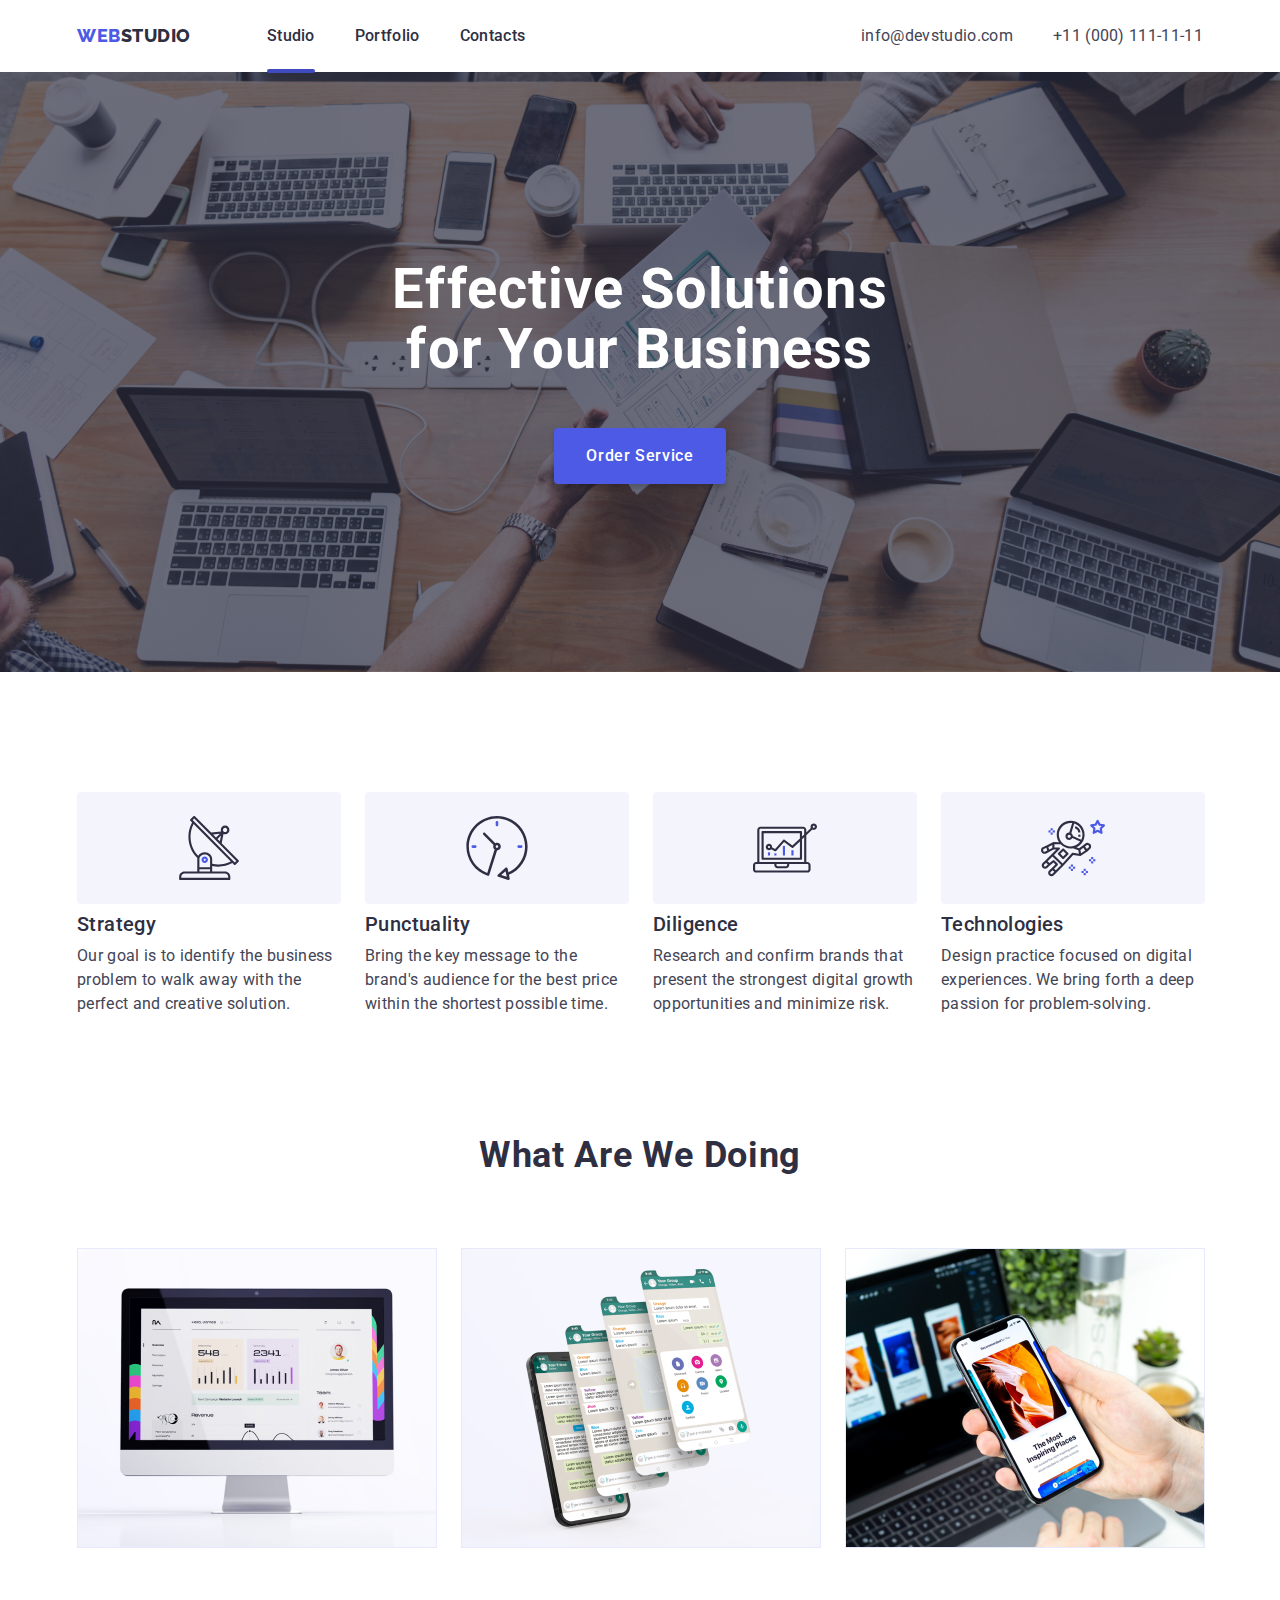
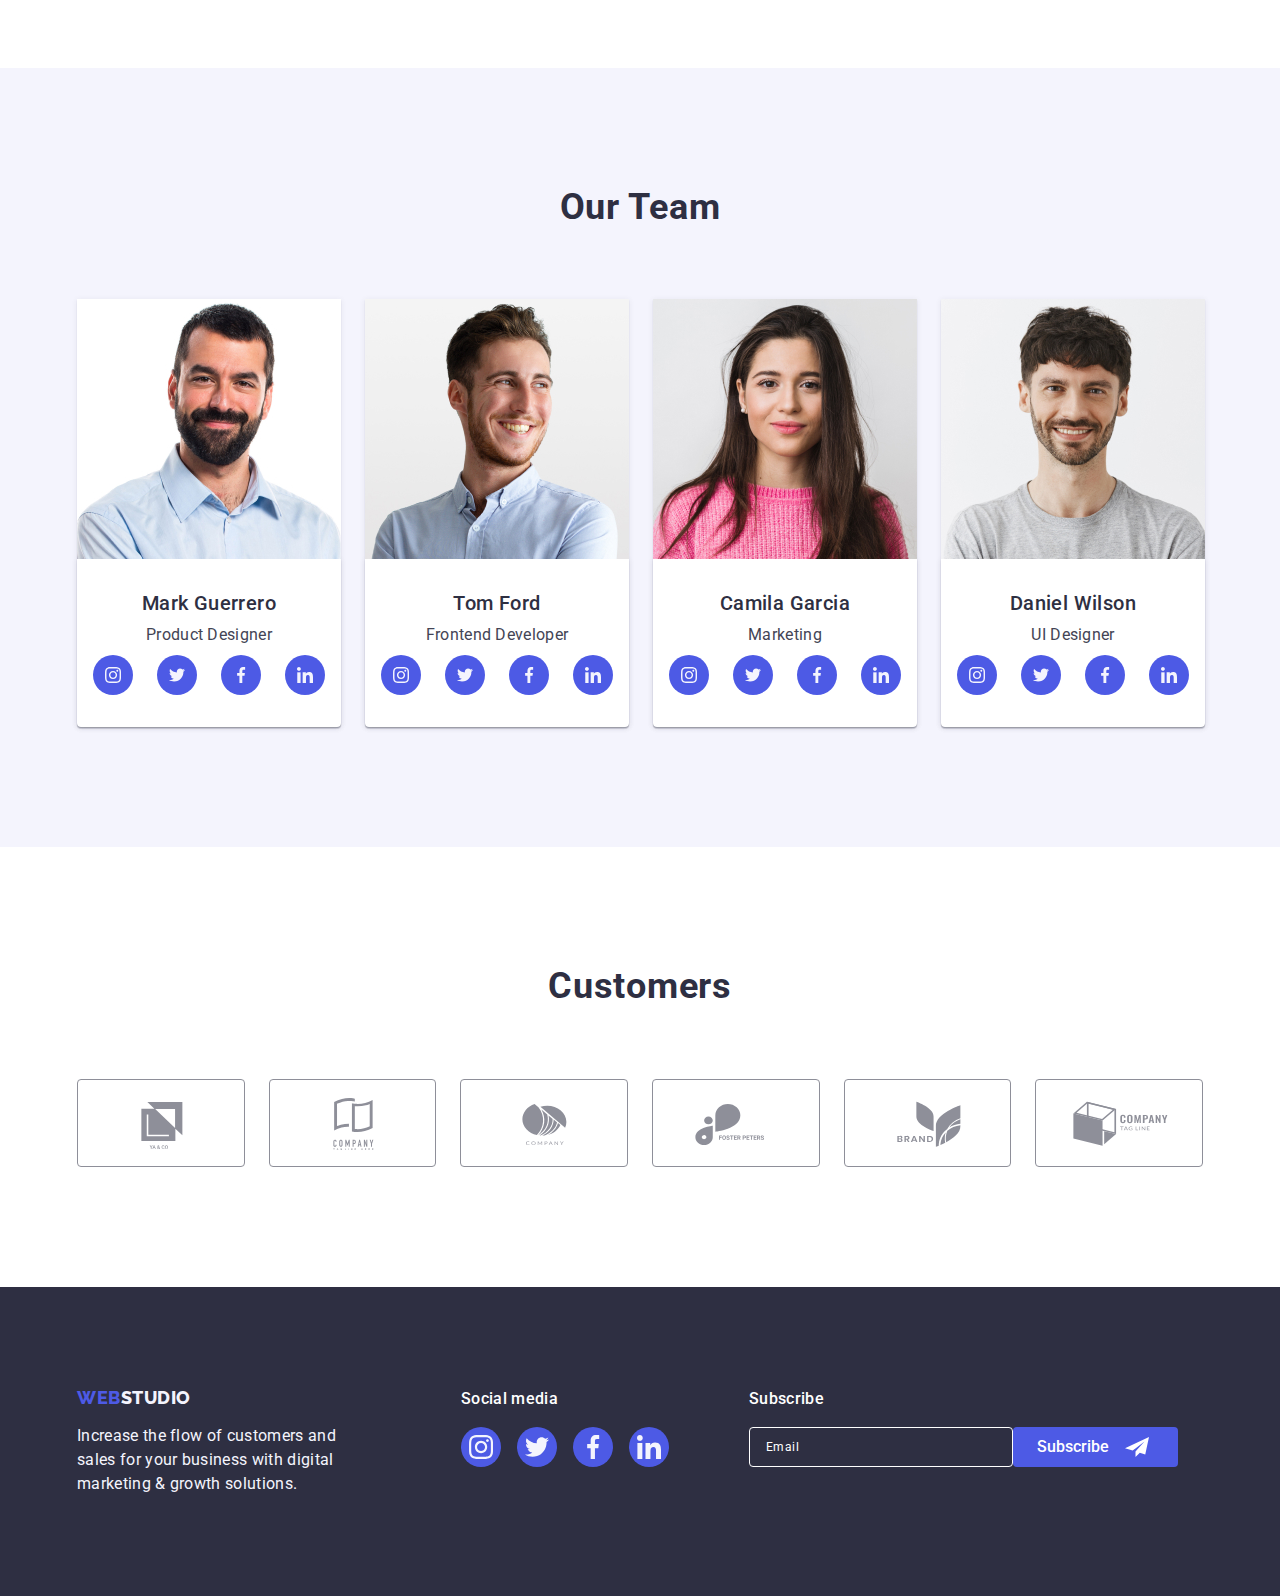
==== commit d03679dd: "1" ====
--- a/index.html
+++ b/index.html
@@ -155,7 +155,7 @@
 
 <section class="four-blocks-section">
         <div class="container">
-          <h2 class="visually-hidden container">title</h2>
+          <h2 class="visually-hidden">title</h2>
           <ul class="four-blocks list">
             <li class="four-items item-strategy">
               <div class="block-icon-hide">
--- a/css/styles.css
+++ b/css/styles.css
@@ -163,7 +163,10 @@
     padding-bottom: 24px;
 }
 
-
+ .section-team {
+     padding-top: 96px;
+     padding-bottom: 96px;
+ }
 
 .section-effect-sol {
     background-color: #2E2F42;
@@ -173,13 +176,15 @@
     margin-left: auto;
     margin-right: auto;
 }
-           @media screen and (min-width: 428px) {
+           @media screen and (min-width: 428px)
+            {
         .container {
             width: 426px;
             margin-left: auto;
             margin-right: auto;
     
-        } }
+        } 
+    }
 
 
 .four-blocks-section {
@@ -662,6 +667,8 @@
         .main-header {
             padding-top: 24px;
         }
+
+                
   }
 
 
@@ -679,10 +686,7 @@
     
         
     
-        .section-team {
-            padding-top: 96px;
-            padding-bottom: 96px;
-        }
+       
     
     
        
@@ -1263,7 +1267,7 @@
         height: 100%;
         background-color: rgba(46, 47, 66, 0.4);
         transition: opacity 250ms cubic-bezier(0.4, 0, 0.2, 1), visibility 250ms cubic-bezier(0.4, 0, 0.2, 1);
-        opacity: 1
+        opacity: 1;
         
      }
      
@@ -1579,7 +1583,6 @@
                 resize: none;
                 background-color: transparent;
                 outline: none;
-                margin-right: 16px;
         }
 
                 .email-footer-input::placeholder {
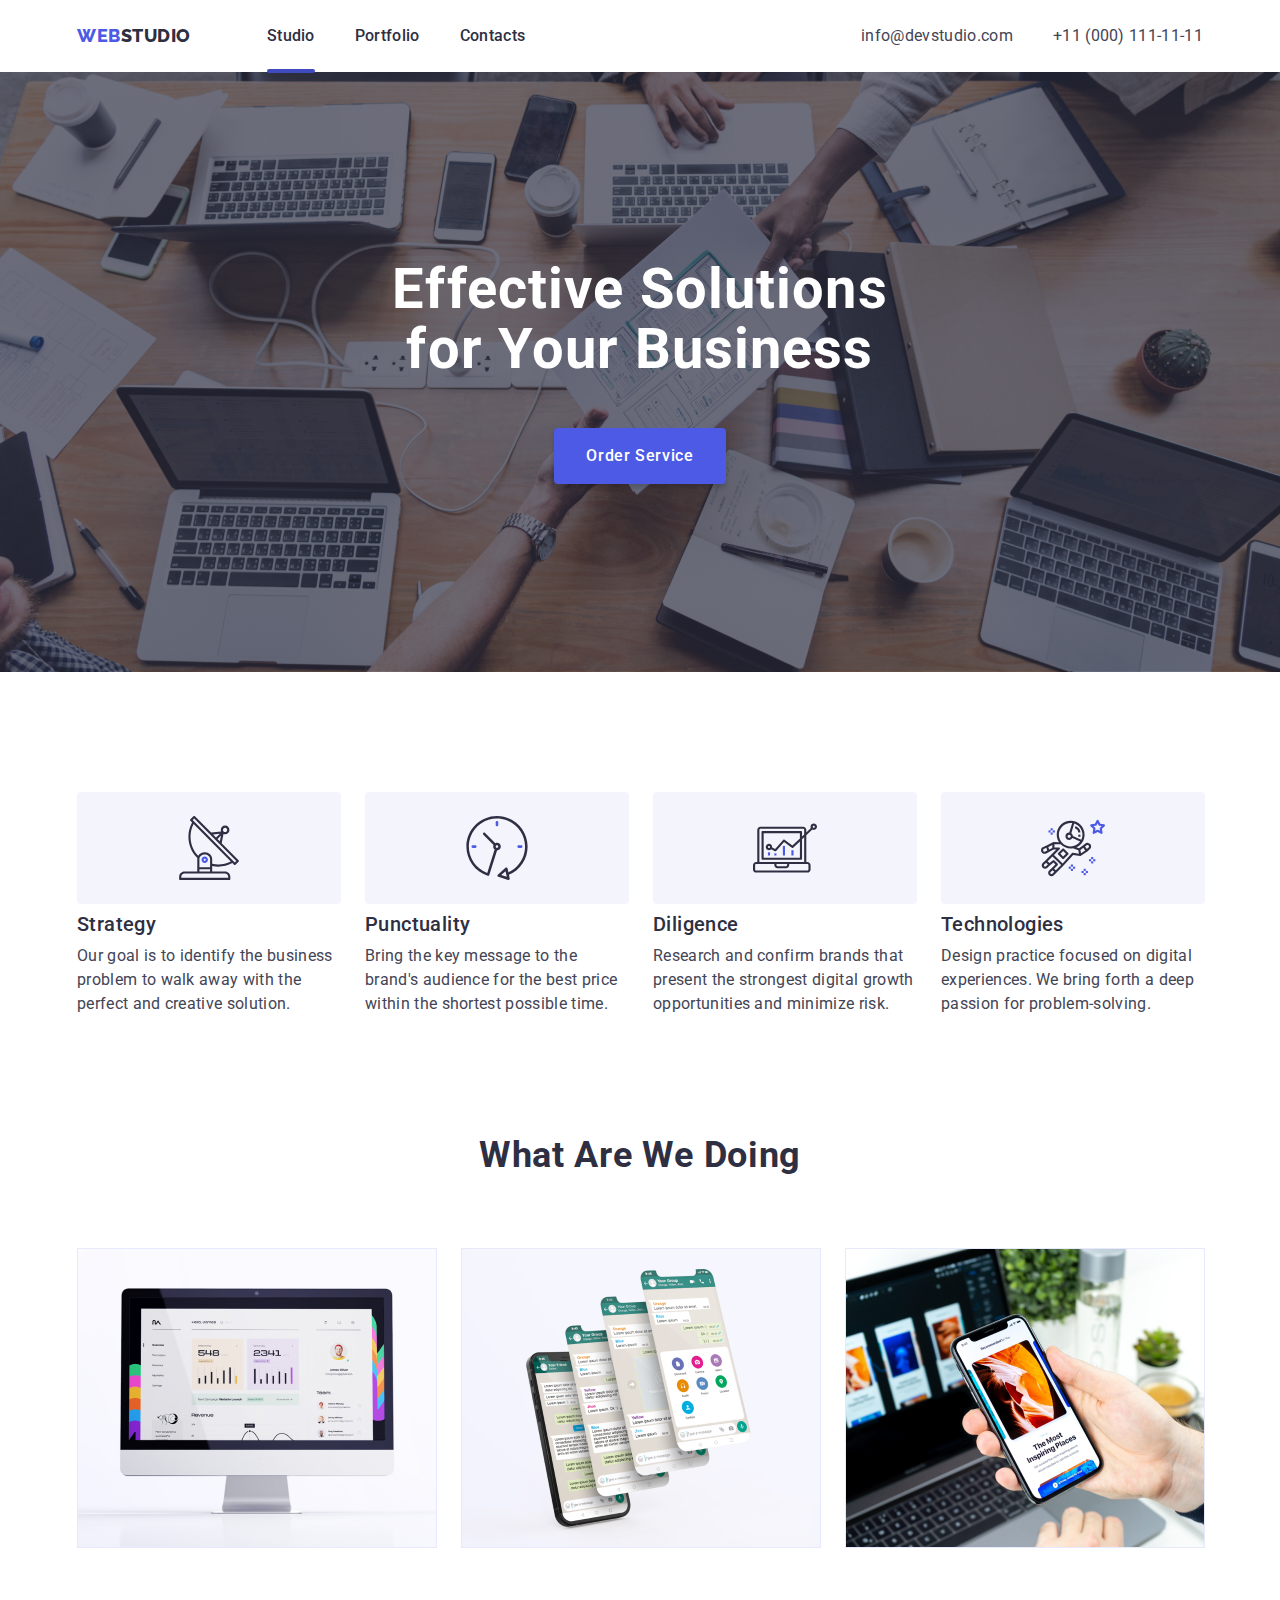
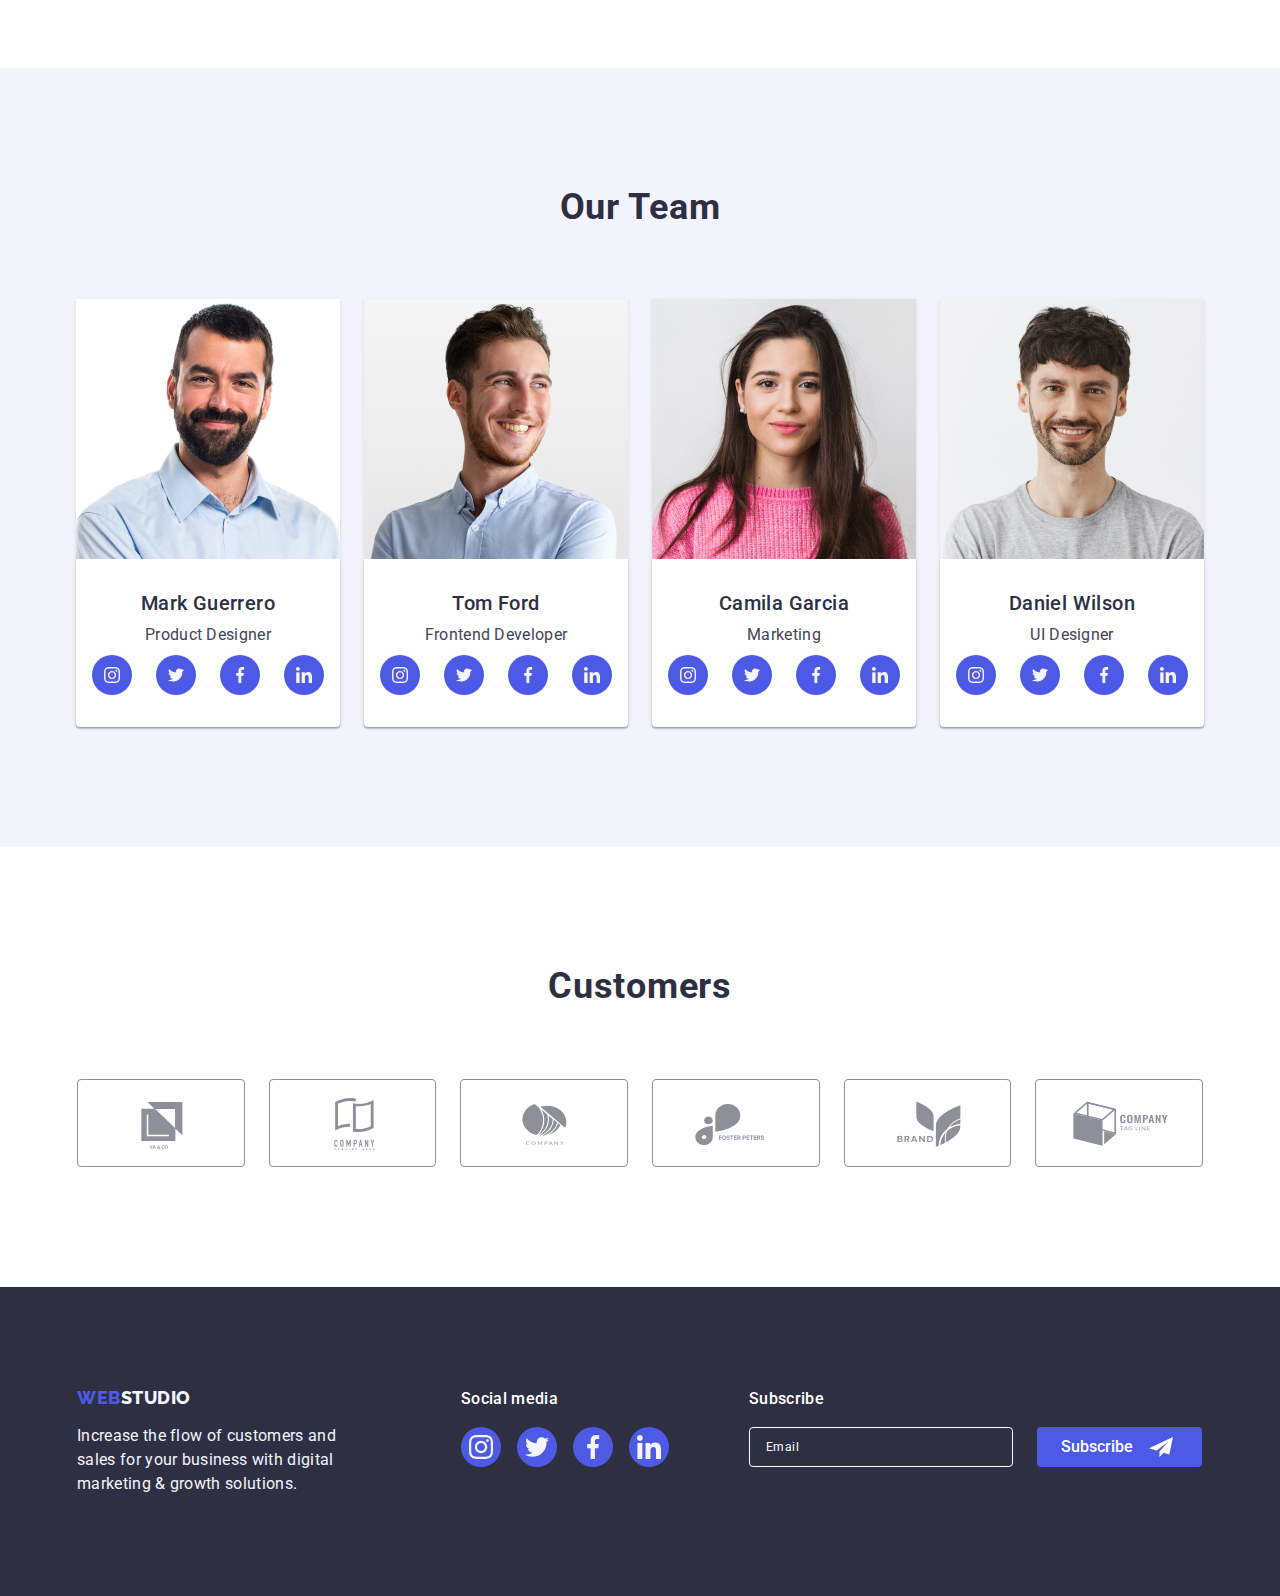
==== commit 3ce121b6: "1" ====
--- a/index.html
+++ b/index.html
@@ -411,7 +411,7 @@
 
 
       <section class="customers">
-        <div class="container">
+        <div class="container cust-container">
           <h2 class="name-section">Customers</h2>
           <ul class="list customers-list">
             <li class="cust-item">
@@ -511,7 +511,7 @@
        
 
         <div class="footer-subscribe">
-          <p class="footer-text-social">Subscribe</p>
+          <p class="footer-text-social subscribe">Subscribe</p>
 
           <div class="email-and-plane ">
             <form class="form-footer">
--- a/css/styles.css
+++ b/css/styles.css
@@ -163,11 +163,28 @@
     padding-bottom: 24px;
 }
 
+                .footer-text {
+        
+                    font-size: 16px;
+                    line-height: 1.5;
+                    letter-spacing: 0.02em;
+                    color: #F4F4FD;
+                    margin: 0 auto;
+                    width: 264px;
+                    text-align: left;
+        
+                }
+
  .section-team {
      padding-top: 96px;
      padding-bottom: 96px;
  }
 
+  .social-list {
+      display: flex;
+      justify-content: center;
+      gap: 24px;
+  }
 .section-effect-sol {
     background-color: #2E2F42;
     background-repeat: no-repeat;
@@ -186,13 +203,37 @@
         } 
     }
 
-
+.cust-link {
+    display: flex;
+    justify-content: center;
+    align-items: center;
+    width: 100%;
+    height: 88px;
+    background-color: #ffffff;
+    fill: #8E8F99;
+    border-radius: 4px;
+
+    border: 1px solid #8e8f99;
+    color: #8e8f99;
+    transition-property: color, fill, border;
+    transition-duration: 250ms;
+    transition-timing-function: cubic-bezier(0.4, 0, 0.2, 1);
+
+
+
+}
 .four-blocks-section {
     padding: 96px 0;
     gap: 24px;
 }
 
-
+  .team-names {
+            text-align: center;
+            box-shadow: 0px 1px 6px rgba(46, 47, 66, 0.08),
+                0px 1px 1px rgba(46, 47, 66, 0.16),
+                0px 2px 1px rgba(46, 47, 66, 0.08);
+            border-radius: 0px 0px 4px 4px;
+            background-color: #FFFFFF;       }
 .four-icons-svg {
     background-color: #F4F4FD;
     justify-content: center;
@@ -211,7 +252,28 @@
 
  }
 
-
+ .cust-link:hover,
+ .cust-link:focus {
+     color: #404BBF;
+     fill: #404BBF;
+     border-color: #404bbf;
+
+ }
+  .customers-list {
+      gap: 16px;
+      justify-content: center;
+    display: flex;
+        align-items: center;
+    
+        flex-wrap: wrap;
+  }
+
+  .name-card {
+      box-shadow: 0px 1px 6px rgba(46, 47, 66, 0.08), 0px 1px 1px rgba(46, 47, 66, 0.16), 0px 2px 1px rgba(46, 47, 66, 0.08);
+      border-radius: 0px 0px 4px 4px;
+
+      padding: 32px 0;
+  }
 
  .small-text-blocks {
      font-size: 16px;
@@ -228,6 +290,25 @@
       padding-bottom: 120px;
   }
 
+   .footer-text-social {
+       font-family: 'Roboto';
+       font-style: normal;
+       font-weight: 500;
+       font-size: 16px;
+       line-height: 1.5;
+       letter-spacing: 0.02em;
+       margin-bottom: 16px;
+       color: #FFFFFF;
+
+   }
+.higher-text {
+    font-weight: 500;
+    font-size: 20px;
+    line-height: 1.2;
+    letter-spacing: 0.02em;
+    color: var(--header-words-color);
+    margin-bottom: 8px;
+}
   .we-re-doing-section {
 
       font-weight: 700;
@@ -241,16 +322,144 @@
       margin-bottom: 72px;
 
   }
-
+.footer-back {
+        background-color: #2e2f42;
+}
+
+.email-footer-input {
+
+    height: 40px;
+    border: 1px solid #FFFFFF;
+    border-radius: 4px;
+    font-family: 'Roboto';
+    font-style: normal;
+    font-weight: 400;
+    font-size: 12px;
+    line-height: 2;
+    letter-spacing: 0.04em;
+    color: #FFFFFF;
+    padding-left: 16px;
+    padding-right: 16px;
+    padding-top: 8px;
+    padding-bottom: 8px;
+    resize: none;
+    background-color: transparent;
+    outline: none;
+}
+
+.email-footer-input::placeholder {
+    color: #ffffff;
+}
   .doing-pics {
       display: flex;
       justify-content: space-between;
       gap: 24px;
   }
 
-
+.subscribe-button {
+    text-decoration: none;
+    display: inline-flex;
+    padding-left: 24px;
+    padding-top: 8px;
+    padding-bottom: 8px;
+    background-color: var(--iris-color);
+    border: var(--iris-color);
+    color: #FFFFFF;
+    font-family: 'Roboto';
+    font-style: normal;
+    font-weight: 500;
+    font-size: 16px;
+    line-height: 1.5;
+    width: 165px;
+    border-radius: 4px;
+    cursor: pointer;
+    transition-property: background-color border;
+    transition-duration: 250ms;
+    transition-timing-function: cubic-bezier(0.4, 0, 0.2, 1);
+}
+
+.subscribe-button:hover,
+.subscribe-button:focus {
+    background-color: var(--ocean-color);
+    border-color: var(--ocean-color)
+}
+
+.subscribe-btn-icon {
+    display: flex;
+
+}
+
+
+
+.plane-icon {
+
+    fill: #FFFFFF;
+    margin-left: 16px;
+}
+
+
+.email-and-plane {
+    display: flex;
+    gap: 24px;
+
+}
  .page-header-container {
      display: flex;}
+
+
+           .small-text {
+               font-weight: 400;
+               font-size: 16px;
+               line-height: 1.5;
+    
+               letter-spacing: 0.02em;
+               color: var(--primary-text-color);
+    
+               margin-bottom: 8px;
+    
+    
+           }
+
+ .studio-footer {
+     color: #f4f4fd;
+ }
+                   .footer-link {
+                       display: inline-block;
+                       margin-bottom: 16px;
+                   }
+                        .social-list-icon {
+                            fill: #F4F4FD;
+                        }
+
+
+   .social-list-footer {
+display: flex;
+justify-content: center;
+gap: 16px;
+}
+
+ .footer-media-hover {
+     display: flex;
+     justify-content: center;
+     align-items: center;
+     width: 40px;
+     height: 40px;
+     border-radius: 50%;
+     background-color: #4d5ae5;
+     transition: background-color 250ms cubic-bezier(0.4, 0, 0.2, 1);
+ }
+
+ .footer-media-hover:hover,
+ .footer-media-hover:focus {
+
+     background-color: #31D0AA;
+
+ }
+
+ .footer-subscribe {
+     margin-left: 0;
+ }
+
 
     /* @media screen and (min-width: 428px) { */
        
@@ -293,6 +502,11 @@
            
     /* } */
 
+
+ @media screen and (max-width: 427px) {
+   
+ }
+        
     @media screen and (min-width: 768px) {
 .section-team {
         padding-top: 120px;
@@ -304,9 +518,29 @@
         
 
     }
-/* .four-items {
-    width: 356px;
-} */
+
+        .footer-media-block {
+            margin-right: 80px;
+    
+        }
+
+        .flex-logo-and-social {
+            display: flex;}
+
+         .subscribe-button {
+             margin-left: 24px;
+         }
+
+                 .form-footer {
+                     display: flex;
+                 }
+
+   .email-footer-input {
+width: 264px;
+}
+
+
+
 
 .effect-sol {
         font-size: 56px;
@@ -317,6 +551,7 @@
 
     }
 
+    
         .section-effect-sol {
                 background-image: linear-gradient(rgba(46, 47, 66, 0.7), rgba(46, 47, 66, 0.7)), url(../images/imageshw07/bg_tablet.jpg);
             }
@@ -459,7 +694,8 @@
 
 
     }
-            
+
+         
 .effect-sol {
                     margin: 0 auto 48px;
 }
@@ -509,7 +745,6 @@
 }
 
  .footer-back {
-     background-color: #2e2f42;
      padding: 100px 0;
  }
  .footer-gap {
@@ -521,23 +756,6 @@
       
  }
 
- .footer-media-block {
-    margin-right: 80px;
- }
- .form-footer {
-     display: flex;
- }
-
-.flex-logo-and-social {
-    display: flex;
-}
- .email-footer-input {
-     width: 264px;
- }
-
-
-        }
-
 
  
 
@@ -545,19 +763,26 @@
 
 
 
-
-
-
-
-@media screen and (max-width:1158px) {
+        }
+
+
+ 
+
+
+
+
+
+
+
+
+
+@media screen and (max-width:1157px) {
 
     
 
 .employees {
-            display: flex;
             flex-wrap: wrap;
-            margin-left: auto;
-                margin-right: auto;
+            
             
         }
 
@@ -603,7 +828,6 @@
                 
 
   .footer-back {
-    background-color: #2e2f42;
    padding: 96px 0;
                 
                 
@@ -615,6 +839,8 @@
 .team-container {
     width: 584px;
 }
+
+
     .menu {
         margin-left: 120px;
     }
@@ -628,33 +854,30 @@
     
         }
       
-        .employees {
-            gap: 24px;
-
-        }
-
+
+    .cust-container {
+        width: 584px;
+    }
+                   
            
-                   .form-footer {
-                       display: flex;
-                   }
-           .footer-media-block {
-             margin-right: 80px;
-           
-                                   }
                    
             .flex-logo-and-social {
-                display: flex;
                 margin-bottom: 72px;
                 gap: 24px;
             }
 
-                        .subscribe-button {
-                            margin-left: 8px;
-                        }
-
-   .email-footer-input {
-       width: 264px;
+   .footer-content {
+       margin-left: 92px;
+
    }
+.subscribe {
+    margin-left: 92px;
+}
+
+.email-and-plane {
+    margin-left: 92px;
+}
+   
 
    
                                                 }
@@ -663,12 +886,42 @@
 .contacts-font-normal {
         display: none;
     }
-
+.subscribe {
+    margin-top: 24px;
+}
         .main-header {
             padding-top: 24px;
         }
 
+                .footer-back {
+                    text-align: center;
+                }
+
+ .page-header-container {
+     justify-content: space-between;
+ }
+
+                                .footer-content {
                 
+                                    margin-bottom: 72px;
+                                }
+  .footer-media-block {
+margin-right: auto;
+margin-left: auto;
+}
+.form-footer {
+    display: block;
+    align-items: center;
+    text-align: center;
+    margin-right: auto;
+    margin-left: auto;
+
+}
+.subscribe-button {
+    margin-top: 16px;
+    margin-right: auto;
+    margin-left: auto;
+}
   }
 
 
@@ -682,18 +935,6 @@
     
         }
     
-       
-    
-        
-    
-       
-    
-    
-       
-    
-        .customers-list {
-            gap: 16px;
-        }
     
         .higher-text-blocks {
             text-align: center;
@@ -709,11 +950,8 @@
             margin-bottom: 72px;
         }
     
-        .subscribe-button {
-            margin-top: 16px;
-        }
-    .page-header-container {
-justify-content: space-between;       }
+        
+    
     .effect-sol {
     font-size: 36px;
     line-height: 1.1;
@@ -725,36 +963,14 @@
         width: calc((100% - 16px)/2);
 
     }
-          .form-footer {
-              display: block;
-            align-items: center;
-                text-align: center;
-                margin-right: auto;
-                    margin-left: auto;
-
-          }
-
-          .footer-back {
-                        text-align: center;
-          }
+          
+
+          
             
-            .footer-media-block {
-                margin-right: auto;
-                margin-left: auto;
-            }
-
-                        .footer-content {
-                            margin-right: auto;
-                            margin-left: auto;
-                            
-                            margin-bottom: 72px;
-                        }
-
-           .subscribe-button {
-            margin-right: auto;
-                margin-left: auto;
-           }
-  
+          
+
+
+          
 .email-footer-input {
 width: 398px ;}
 
@@ -801,13 +1017,7 @@
             color: var(--ocean-color);
          }  
 
-         .team-names {
-            text-align: center;
-            box-shadow: 0px 1px 6px rgba(46, 47, 66, 0.08),
-                0px 1px 1px rgba(46, 47, 66, 0.16),
-                0px 2px 1px rgba(46, 47, 66, 0.08);
-            border-radius: 0px 0px 4px 4px;
-            background-color: #FFFFFF;       }
+       
 
     
      .logo {
@@ -891,28 +1101,10 @@
      
      
 
-     .small-text {
-        font-weight: 400;
-            font-size: 16px;
-            line-height: 1.5;           
-            
-            letter-spacing: 0.02em;
-            color: var(--primary-text-color);
-
-            margin-bottom: 8px;
-            
-                
-     }
+   
           
     
-        .higher-text {
-            font-weight: 500;
-                font-size: 20px;
-                line-height: 1.2;
-        letter-spacing: 0.02em;
-            color: var(--header-words-color);
-            margin-bottom: 8px;
-        }
+        
      .name-section {
         
             font-weight: 700;
@@ -928,13 +1120,7 @@
      }
 
    
-     .name-card {
-        box-shadow: 0px 1px 6px rgba(46, 47, 66, 0.08), 0px 1px 1px rgba(46, 47, 66, 0.16), 0px 2px 1px rgba(46, 47, 66, 0.08);
-            border-radius: 0px 0px 4px 4px;
-           
-            padding: 32px 0;
-     }
-
+    
 
      .social-list-link {
         display: flex;
@@ -952,33 +1138,14 @@
      .social-list-link:focus {
         background-color: #404bbf;
      }
-     .social-list {
-        display: flex;
-        justify-content: center;
-        gap: 24px;
-     }
-
-         .social-list-footer {
-             display: flex;
-             justify-content: center;
-             gap: 16px;
-         }
-
-      .social-list-icon {
-        fill: #F4F4FD;
-      }
+    
+       
      
 
 
 
 
-.cust-link:hover,
-.cust-link:focus {
-    color:  #404BBF;
-    fill: #404BBF;
-    border-color: #404bbf;
-
-}
+
 
 
 
@@ -1031,48 +1198,14 @@
 
 
     
-            
-     .footer-text {
-        
-            font-size: 16px;
-            line-height: 1.5;
-            letter-spacing: 0.02em;
-            color:#F4F4FD;
-            margin: 0 auto;
-            width: 264px;
-            text-align: left;
-            
-     }
-
-
-
-
-.customers-list {
-    display: flex;
-        align-items: center;
-        
-        flex-wrap: wrap;
-}
-
-    .cust-link {
-        display: flex;
-        justify-content: center;
-        align-items: center ;
-        width: 100%;
-        height: 88px;
-        background-color: #ffffff;
-      fill: #8E8F99;
-      border-radius: 4px;
-       
-        border: 1px solid #8e8f99;
-        color: #8e8f99;
-        transition-property: color, fill, border;
-        transition-duration: 250ms;
-        transition-timing-function: cubic-bezier(0.4, 0, 0.2, 1);
-        
-       
-
-    }
+    
+
+
+
+
+
+
+    
 
     
      .menu-link:hover {
@@ -1084,47 +1217,15 @@
      }
 
 
-.footer-link {
-    display: inline-block;
-    margin-bottom: 16px;
-}
 
      
 
-     .footer-text-social {
-        font-family: 'Roboto';
-            font-style: normal;
-            font-weight: 500;
-            font-size: 16px;
-            line-height: 1.5 ;
-           letter-spacing: 0.02em;
-        margin-bottom: 16px;
-          color: #FFFFFF;
-
-     }
-
+    
      
      
-     .footer-media-hover {
-        display: flex;
-            justify-content: center;
-            align-items: center;
-            width: 40px;
-            height: 40px;
-            border-radius: 50%;
-            background-color: #4d5ae5;
-            transition: background-color 250ms cubic-bezier(0.4, 0, 0.2, 1);
-     }
-     .footer-media-hover:hover,
-     .footer-media-hover:focus {
-        
-                background-color: #31D0AA;
-            
-     }
-
-          .studio-footer {
-              color: #f4f4fd;
-            }
+    
+
+         
         
             .studio-header {
               color: #2E2F42;  
@@ -1143,6 +1244,10 @@
         gap: 24px;
                             align-items: center;
                             text-align: center;
+                            margin-left: auto;
+                                margin-right: auto;
+                                justify-content: center;
+                            
     }
    
 
@@ -1166,60 +1271,11 @@
 
 
 
-.footer-subscribe {
-    margin-left: 0;
-}
-
-
-
-    
-    .subscribe-button {
-text-decoration: none;
-display: inline-flex;
-padding-left: 24px;
-padding-top: 8px;
-padding-bottom: 8px;
-background-color: var(--iris-color);
-border: var(--iris-color);
-color: #FFFFFF;
-font-family: 'Roboto';
-    font-style: normal;
-    font-weight: 500;
-    font-size: 16px;
-    line-height: 1.5;
-    width: 165px;
-    border-radius: 4px;
-    cursor: pointer;
-    transition-property: background-color border;
-        transition-duration: 250ms;
-        transition-timing-function: cubic-bezier(0.4, 0, 0.2, 1);
-    }
-
-.subscribe-button:hover,
-.subscribe-button:focus {
-    background-color: var(--ocean-color);
-    border-color: var(--ocean-color)
-}
-
-.subscribe-btn-icon {
-    display: flex;
-    
-}
-
-
-
-.plane-icon {
-   
-  fill: #FFFFFF;
-  margin-left: 16px;
-}
-
-
-.email-and-plane {
-    display: flex;
-    gap: 24px;
-
-}
+
+
+
+    
+    
 
 
 .menu-first-link::after {
@@ -1564,30 +1620,7 @@
             background-color: var(--ocean-color);
         }
 
-        .email-footer-input {
-            
-            height: 40px;
-            border: 1px solid #FFFFFF;
-            border-radius: 4px;
-            font-family: 'Roboto';
-                font-style: normal;
-                font-weight: 400;
-                font-size: 12px;
-                line-height: 2;
-                letter-spacing: 0.04em;
-                color: #FFFFFF;
-                padding-left: 16px;
-                padding-right: 16px;
-                padding-top: 8px;
-                padding-bottom: 8px;
-                resize: none;
-                background-color: transparent;
-                outline: none;
-        }
-
-                .email-footer-input::placeholder {
-                    color: #ffffff;
-                }
+        
         
         
        .label {
